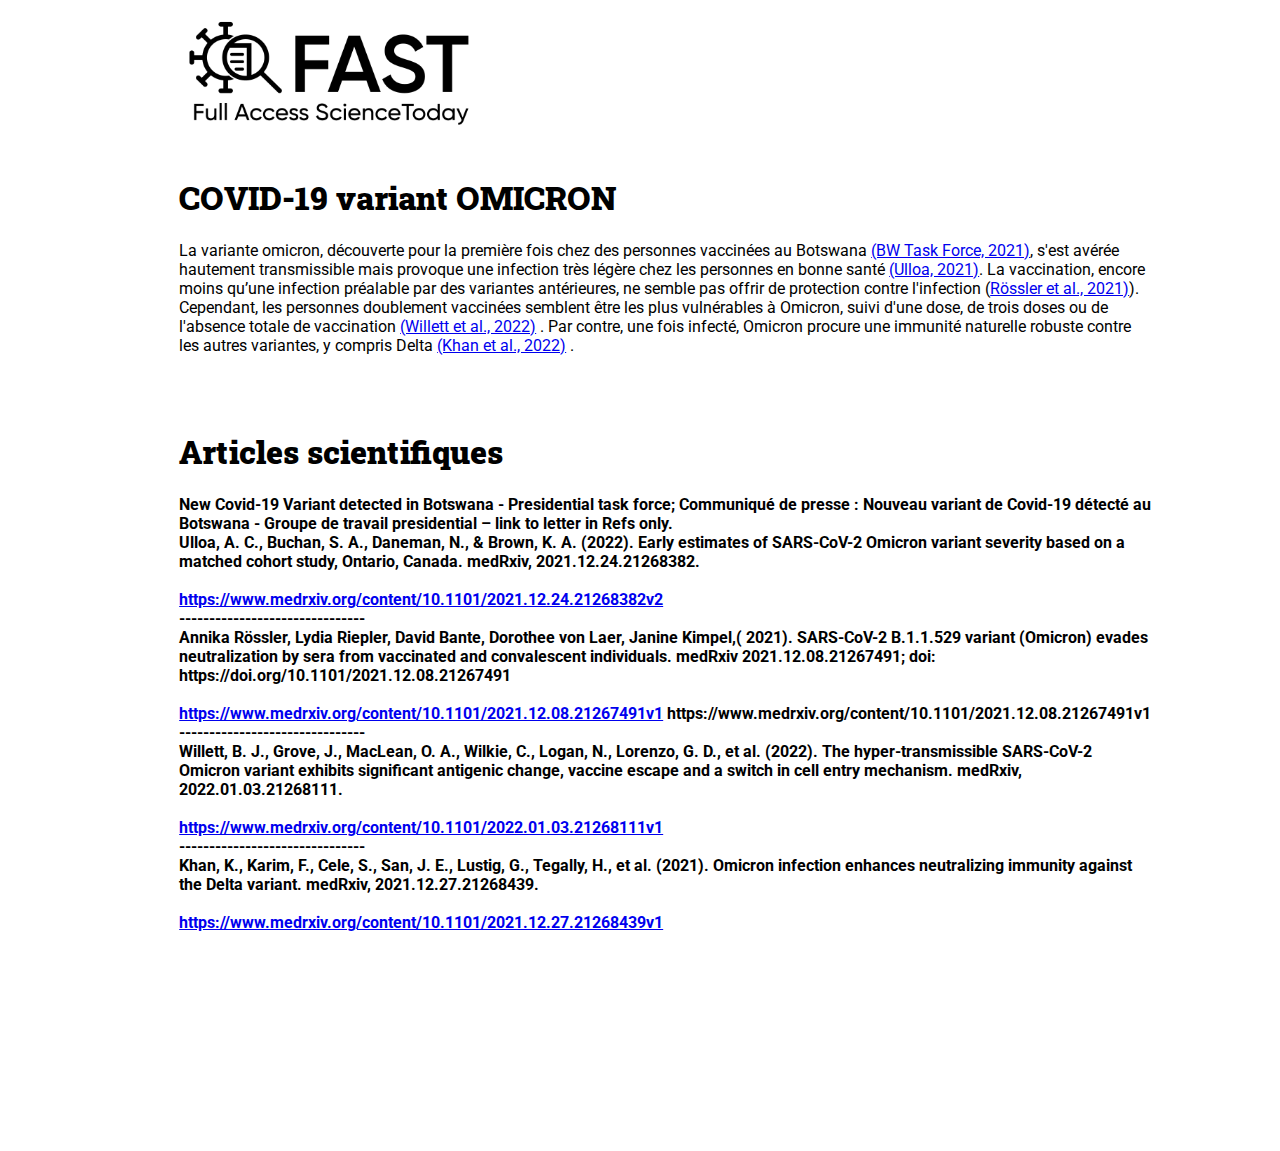
==== index.html @ 44b66407 "Add files via upload" ====
<head>
    <link rel="stylesheet" href="styles.css">

    <style>
        @import url('https://fonts.googleapis.com/css2?family=Roboto&family=Roboto+Slab:wght@400;600&display=swap');
        </style>

    </head>
    
    <script src="index.js"></script>


    <body id="omicron">
        <a href="https://fullaccesssciencetoday.github.io/info/">
            <img src="pictures\F.A.S.T.jpg"
            width=300" height="125">
         </a>
        <br>
        <br>


        

        <h1 class="tittle"> COVID-19 variant OMICRON</h1>

        <p class="description">

            La variante omicron, découverte pour la première fois chez des personnes vaccinées au Botswana
            <a href="https://www.medrxiv.org/content/10.1101/2021.12.24.21268382v2" target="_blank">(BW Task Force, 2021)</a>, s'est avérée hautement transmissible mais provoque une infection très légère
chez les personnes en bonne santé <a href="https://www.medrxiv.org/content/10.1101/2021.12.24.21268382v2" target="_blank">(Ulloa, 2021)</a>. La vaccination, encore moins qu’une infection
préalable par des variantes antérieures, ne semble pas offrir de protection contre l'infection (<a href="https://pubs.acs.org/doi/10.1021/acs.jpclett.1c03380" target="_blank">Rössler et al., 2021)</a>). Cependant, les personnes doublement vaccinées semblent être les plus vulnérables à
Omicron, suivi d'une dose, de trois doses ou de l'absence totale de vaccination <a href="https://www.medrxiv.org/content/10.1101/2022.01.03.21268111v1" target="_blank">(Willett et al., 2022)</a> .
Par contre, une fois infecté, Omicron procure une immunité naturelle robuste contre les autres
variantes, y compris Delta <a href="https://www.medrxiv.org/content/10.1101/2021.12.27.21268439v1" target="_blank">(Khan et al., 2022)</a> .


        </p> 
        <br>
        <br>
        <h1 class="tittle"> Articles scientifiques</h1>

        <p class="article">


            New Covid-19 Variant detected in Botswana - Presidential task force; Communiqué de presse :
Nouveau variant de Covid-19 détecté au Botswana - Groupe de travail presidential – link to letter in
Refs only.
<br>
Ulloa, A. C., Buchan, S. A., Daneman, N., & Brown, K. A. (2022). Early estimates of SARS-CoV-2
Omicron variant severity based on a matched cohort study, Ontario, Canada. medRxiv,
2021.12.24.21268382.
<br>
<br>
<a href="https://www.medrxiv.org/content/10.1101/2021.12.24.21268382v2" target="_blank">https://www.medrxiv.org/content/10.1101/2021.12.24.21268382v2</a>



<br>
-------------------------------
<br>

Annika Rössler, Lydia Riepler, David Bante, Dorothee von Laer, Janine Kimpel,( 2021). SARS-CoV-2
B.1.1.529 variant (Omicron) evades neutralization by sera from vaccinated and convalescent
individuals. medRxiv 2021.12.08.21267491; doi: https://doi.org/10.1101/2021.12.08.21267491

<br>
<br>
<a href="https://www.medrxiv.org/content/10.1101/2021.12.08.21267491v1" target="_blank">https://www.medrxiv.org/content/10.1101/2021.12.08.21267491v1</a>
https://www.medrxiv.org/content/10.1101/2021.12.08.21267491v1

<br>
-------------------------------
<br>

Willett, B. J., Grove, J., MacLean, O. A., Wilkie, C., Logan, N., Lorenzo, G. D., et al. (2022). The
hyper-transmissible SARS-CoV-2 Omicron variant exhibits significant antigenic change, vaccine
escape and a switch in cell entry mechanism. medRxiv, 2022.01.03.21268111.

<br>
<br>

<a href="https://www.medrxiv.org/content/10.1101/2022.01.03.21268111v1" target="_blank">https://www.medrxiv.org/content/10.1101/2022.01.03.21268111v1</a>



<br>
-------------------------------
<br>

Khan, K., Karim, F., Cele, S., San, J. E., Lustig, G., Tegally, H., et al. (2021). Omicron infection
enhances neutralizing immunity against the Delta variant. medRxiv, 2021.12.27.21268439.

<br>
<br>
<a href="https://www.medrxiv.org/content/10.1101/2021.12.27.21268439v1" target="_blank">https://www.medrxiv.org/content/10.1101/2021.12.27.21268439v1</a>


     
<br>
<br>

        </p>

        </body>
---- styles.css ----
body {
    background: rgb(255, 255, 255);
    color: black;
    margin-top: 1px;
    margin-bottom: 100px;
    margin-right: 5vw;
    margin-left: 7vw;

    padding-top: 10;
    padding-bottom: 100px;
    padding-right: 5vw;
    padding-left: 7vw;

    font-family: 'Roboto', serif;

    
}

.mainContent {
    text-align:center;
    
}

.omicron {
    text-align:center;
    font-family: 'Roboto', serif;
    
}


#scroll_to_top {
    position: fixed;
    width: 2vw;
    height: 2vw;
    bottom: 5vw;
    left: 3vw;
    
  }
  #scroll_to_top img {
    width: 5vw;
  }
  html {
    scroll-behavior: smooth;
  }

.center {
    margin: 2;
    position: absolute;
    left: 50%;
    -ms-transform: translate(-50%, -50%);
    transform: translate(-50%, -50%);
  }

.smallTitle {
    font-weight:400;
    color:black;
    font-family: 'Roboto Slab', serif;
}

.img {
    
    max-width:100%;

}

.tittle {
    font-weight:900;
    color:black;
    font-family: 'Roboto Slab', serif;
    font-size: xx-large;


}

.description {
    font-size: medium;
    font-family: Arial, Helvetica, sans-serif;
    font-weight:400;
    color:black;
    font-family: 'Roboto', serif;
    


}

.article {
    font-size: medium;
    font-family: Arial, Helvetica, sans-serif;
    font-weight:400;
    color:black;
    font-family: 'Roboto', serif;
    font-weight: bold;
}



.Références {
    font-size: small;

    font-family: Arial, Helvetica, sans-serif;
    font-weight:300;
    color:rgb(11, 180, 81);


}


.moneyButton{
  
    font-size: 20px;
    font-weight: 700;
    font-family: 'Roboto Slab', serif;
    color: black;
    
  }

.refButton{
    background-color: #dfdfdf; 
    border: none;
    color: white;
    padding: 15px 32px;
    text-align: center;
    text-decoration: none;
    display: inline-block;
    font-size: 16px;
  }


.x-axis text{

    transform: "translate(-10,0)rotate(-45)";
    text-anchor:"end";

    font-weight: 700;


}

.y-axis text{

    font-weight: 700;


}


.chartLine {
    stroke-width: 2px;
    stroke:black

}

.chartCircle {

    fill:white;
    stroke:#f14814;
    stroke-width: 2px;
    cursor: pointer

}
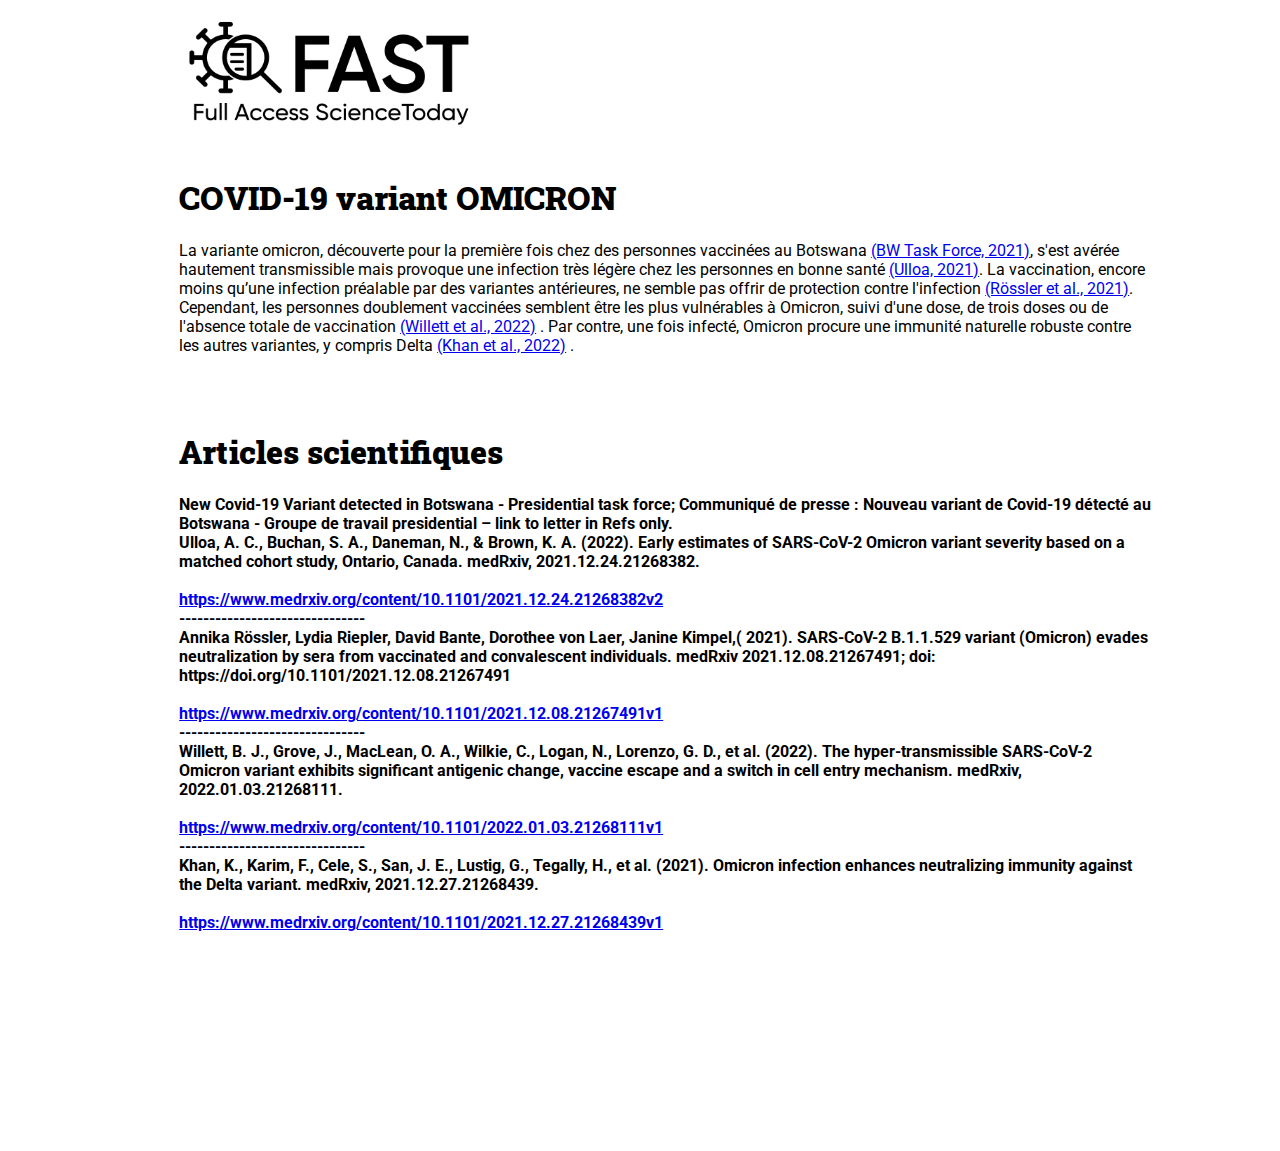
==== commit de3e65de: "Add files via upload" ====
--- a/index.html
+++ b/index.html
@@ -28,7 +28,7 @@
             La variante omicron, découverte pour la première fois chez des personnes vaccinées au Botswana
             <a href="https://www.medrxiv.org/content/10.1101/2021.12.24.21268382v2" target="_blank">(BW Task Force, 2021)</a>, s'est avérée hautement transmissible mais provoque une infection très légère
 chez les personnes en bonne santé <a href="https://www.medrxiv.org/content/10.1101/2021.12.24.21268382v2" target="_blank">(Ulloa, 2021)</a>. La vaccination, encore moins qu’une infection
-préalable par des variantes antérieures, ne semble pas offrir de protection contre l'infection (<a href="https://pubs.acs.org/doi/10.1021/acs.jpclett.1c03380" target="_blank">Rössler et al., 2021)</a>). Cependant, les personnes doublement vaccinées semblent être les plus vulnérables à
+préalable par des variantes antérieures, ne semble pas offrir de protection contre l'infection <a href="https://pubs.acs.org/doi/10.1021/acs.jpclett.1c03380" target="_blank">(Rössler et al., 2021)</a>. Cependant, les personnes doublement vaccinées semblent être les plus vulnérables à
 Omicron, suivi d'une dose, de trois doses ou de l'absence totale de vaccination <a href="https://www.medrxiv.org/content/10.1101/2022.01.03.21268111v1" target="_blank">(Willett et al., 2022)</a> .
 Par contre, une fois infecté, Omicron procure une immunité naturelle robuste contre les autres
 variantes, y compris Delta <a href="https://www.medrxiv.org/content/10.1101/2021.12.27.21268439v1" target="_blank">(Khan et al., 2022)</a> .
@@ -66,7 +66,6 @@
 <br>
 <br>
 <a href="https://www.medrxiv.org/content/10.1101/2021.12.08.21267491v1" target="_blank">https://www.medrxiv.org/content/10.1101/2021.12.08.21267491v1</a>
-https://www.medrxiv.org/content/10.1101/2021.12.08.21267491v1
 
 <br>
 -------------------------------
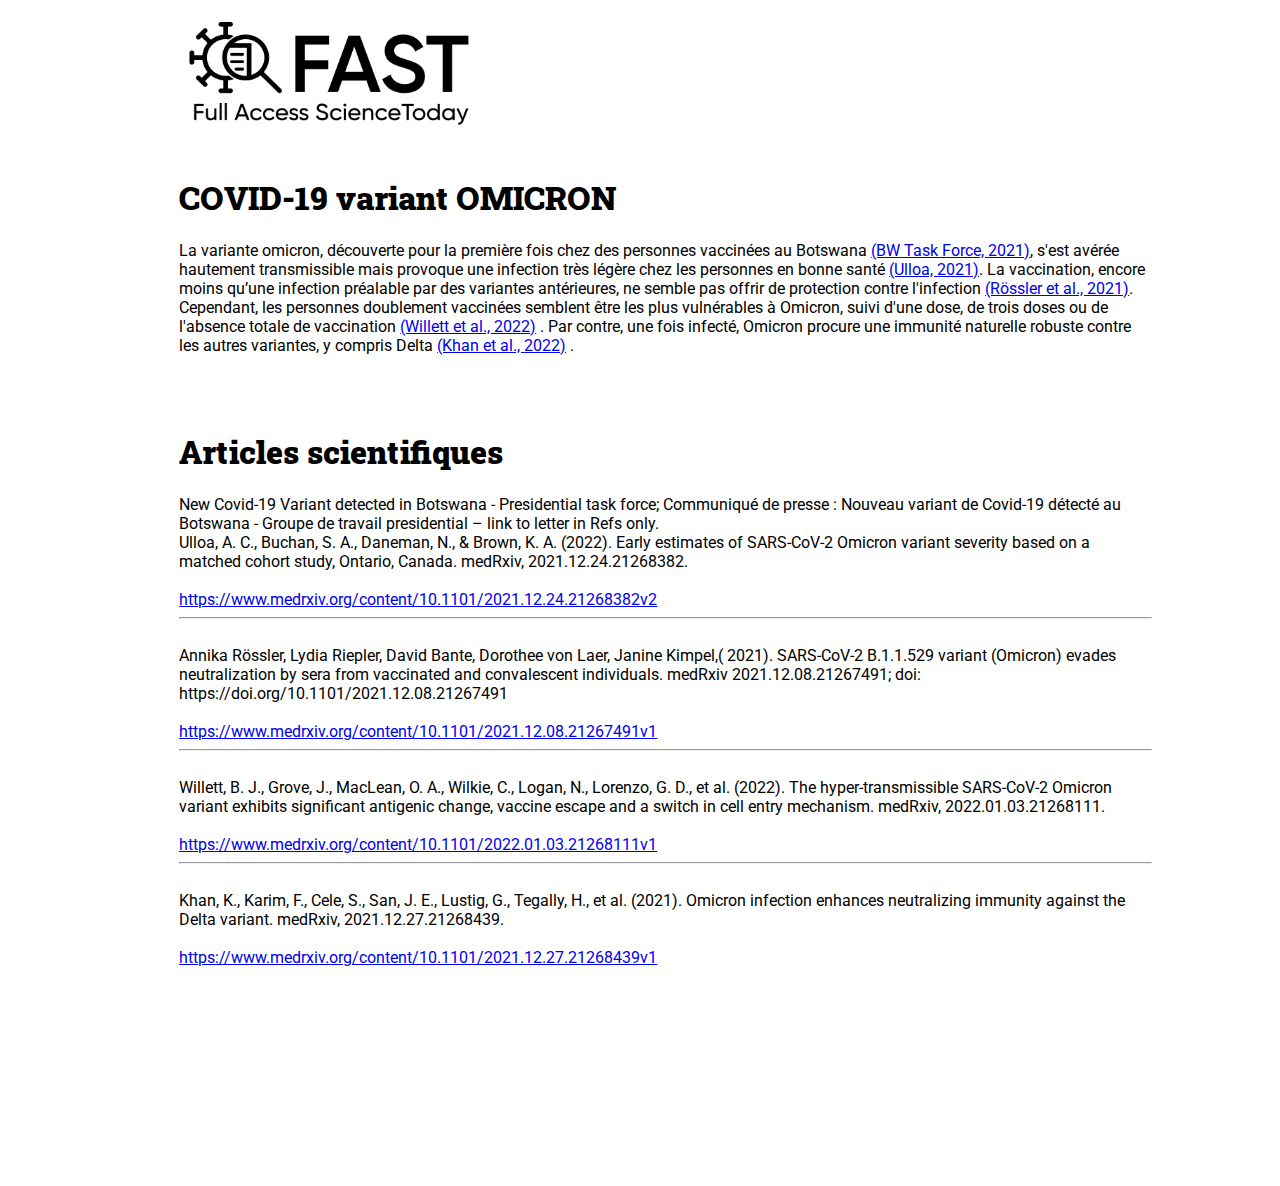
==== commit c7c560ae: "Add files via upload" ====
--- a/index.html
+++ b/index.html
@@ -13,7 +13,7 @@
     <body id="omicron">
         <a href="https://fullaccesssciencetoday.github.io/info/">
             <img src="pictures\F.A.S.T.jpg"
-            width=300" height="125">
+            width="300" height="125">
          </a>
         <br>
         <br>
@@ -39,8 +39,6 @@
         <br>
         <h1 class="tittle"> Articles scientifiques</h1>
 
-        <p class="article">
-
 
             New Covid-19 Variant detected in Botswana - Presidential task force; Communiqué de presse :
 Nouveau variant de Covid-19 détecté au Botswana - Groupe de travail presidential – link to letter in
@@ -56,7 +54,7 @@
 
 
 <br>
--------------------------------
+<hr>
 <br>
 
 Annika Rössler, Lydia Riepler, David Bante, Dorothee von Laer, Janine Kimpel,( 2021). SARS-CoV-2
@@ -68,7 +66,7 @@
 <a href="https://www.medrxiv.org/content/10.1101/2021.12.08.21267491v1" target="_blank">https://www.medrxiv.org/content/10.1101/2021.12.08.21267491v1</a>
 
 <br>
--------------------------------
+<hr>
 <br>
 
 Willett, B. J., Grove, J., MacLean, O. A., Wilkie, C., Logan, N., Lorenzo, G. D., et al. (2022). The
@@ -83,7 +81,7 @@
 
 
 <br>
--------------------------------
+<hr>
 <br>
 
 Khan, K., Karim, F., Cele, S., San, J. E., Lustig, G., Tegally, H., et al. (2021). Omicron infection
@@ -98,6 +96,5 @@
 <br>
 <br>
 
-        </p>
 
         </body>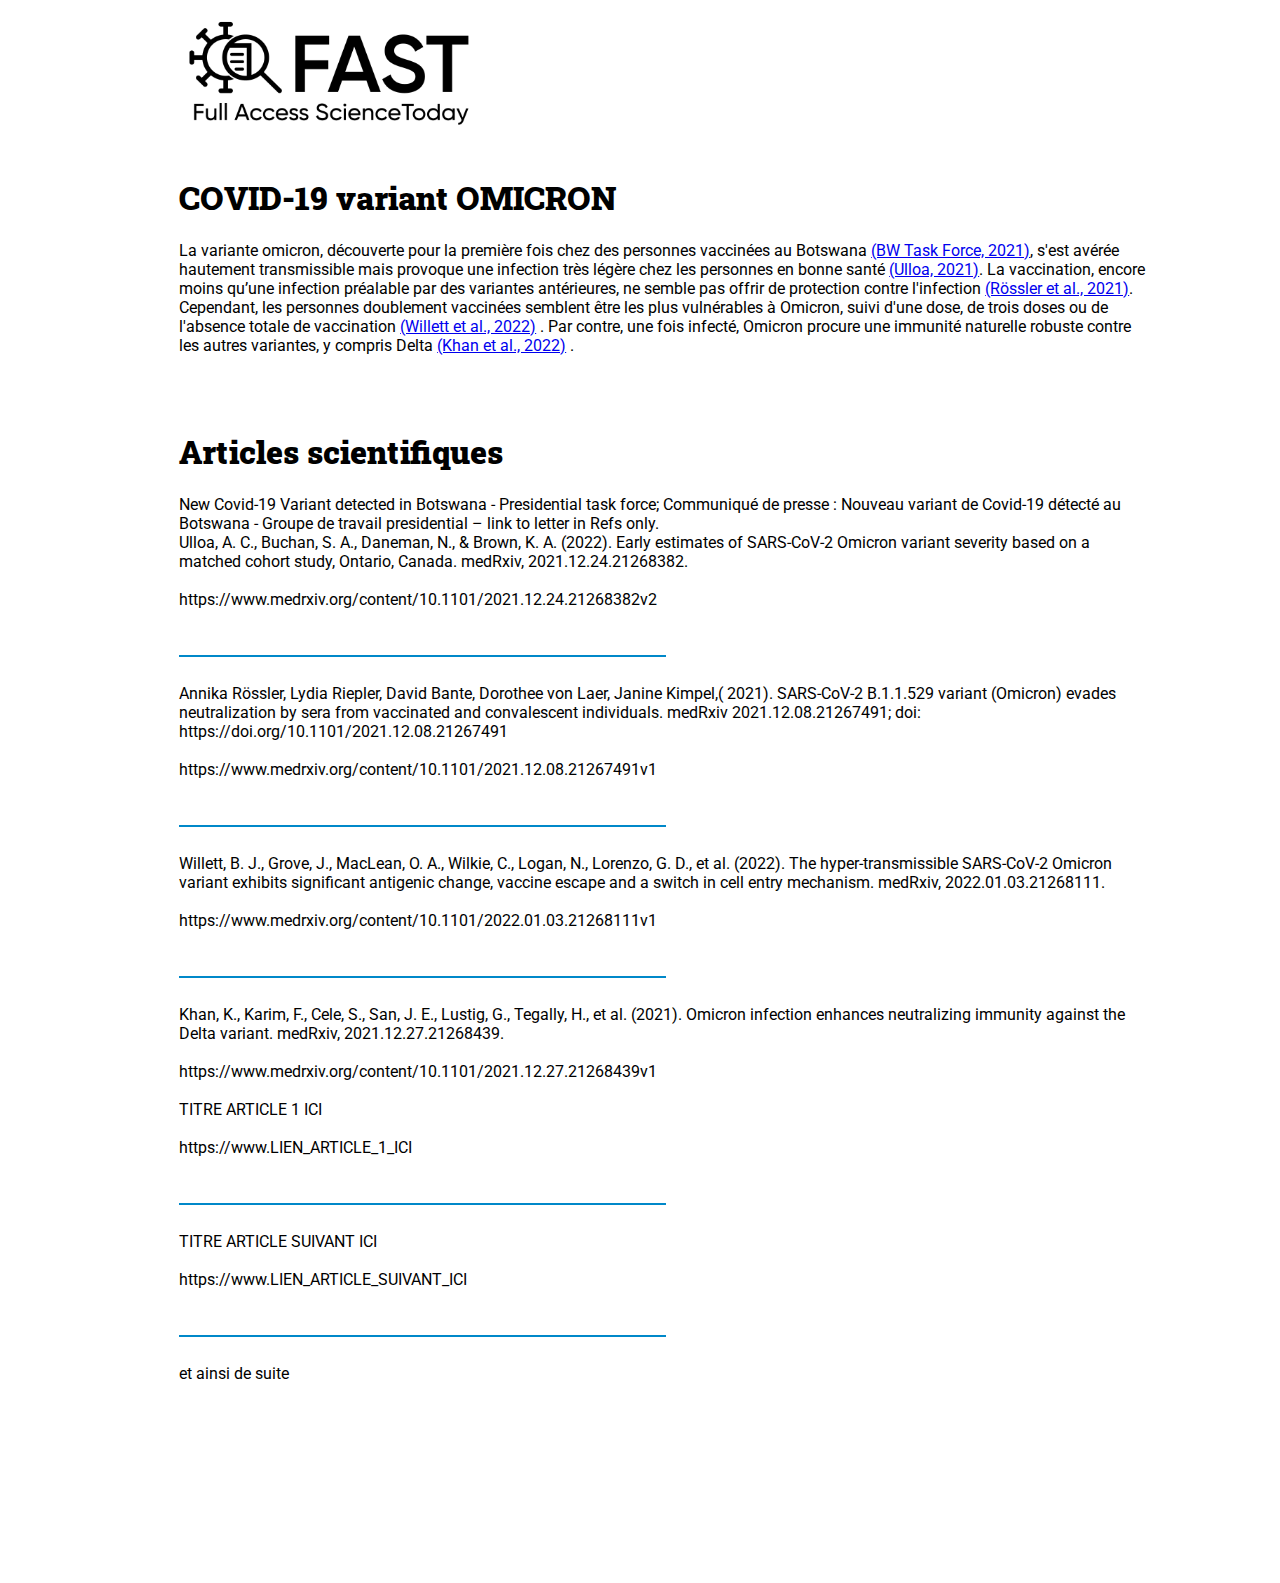
==== commit 0a6c4995: "Add files via upload" ====
--- a/index.html
+++ b/index.html
@@ -40,7 +40,7 @@
         <h1 class="tittle"> Articles scientifiques</h1>
 
 
-            New Covid-19 Variant detected in Botswana - Presidential task force; Communiqué de presse :
+New Covid-19 Variant detected in Botswana - Presidential task force; Communiqué de presse :
 Nouveau variant de Covid-19 détecté au Botswana - Groupe de travail presidential – link to letter in
 Refs only.
 <br>
@@ -49,10 +49,9 @@
 2021.12.24.21268382.
 <br>
 <br>
-<a href="https://www.medrxiv.org/content/10.1101/2021.12.24.21268382v2" target="_blank">https://www.medrxiv.org/content/10.1101/2021.12.24.21268382v2</a>
-
-
-
+https://www.medrxiv.org/content/10.1101/2021.12.24.21268382v2
+<br>
+<br>
 <br>
 <hr>
 <br>
@@ -63,8 +62,10 @@
 
 <br>
 <br>
-<a href="https://www.medrxiv.org/content/10.1101/2021.12.08.21267491v1" target="_blank">https://www.medrxiv.org/content/10.1101/2021.12.08.21267491v1</a>
+https://www.medrxiv.org/content/10.1101/2021.12.08.21267491v1
 
+<br>
+<br>
 <br>
 <hr>
 <br>
@@ -76,10 +77,12 @@
 <br>
 <br>
 
-<a href="https://www.medrxiv.org/content/10.1101/2022.01.03.21268111v1" target="_blank">https://www.medrxiv.org/content/10.1101/2022.01.03.21268111v1</a>
+https://www.medrxiv.org/content/10.1101/2022.01.03.21268111v1
 
 
 
+<br>
+<br>
 <br>
 <hr>
 <br>
@@ -89,7 +92,7 @@
 
 <br>
 <br>
-<a href="https://www.medrxiv.org/content/10.1101/2021.12.27.21268439v1" target="_blank">https://www.medrxiv.org/content/10.1101/2021.12.27.21268439v1</a>
+https://www.medrxiv.org/content/10.1101/2021.12.27.21268439v1
 
 
      
@@ -97,4 +100,26 @@
 <br>
 
 
-        </body>+        </body>
+
+
+TITRE ARTICLE 1 ICI
+<br>
+<br>
+https://www.LIEN_ARTICLE_1_ICI
+<br>
+<br>
+<br>
+<hr>
+<br>
+TITRE ARTICLE SUIVANT ICI
+<br>
+<br>
+https://www.LIEN_ARTICLE_SUIVANT_ICI
+<br>
+<br>
+<br>
+<hr>
+<br>
+
+et ainsi de suite--- a/styles.css
+++ b/styles.css
@@ -28,6 +28,13 @@
     
 }
 
+hr {
+    width: 50%;
+    margin-left: 0;
+    height:2px;
+    border-width:0;
+    background-color:#0088C9;
+  }
 
 #scroll_to_top {
     position: fixed;
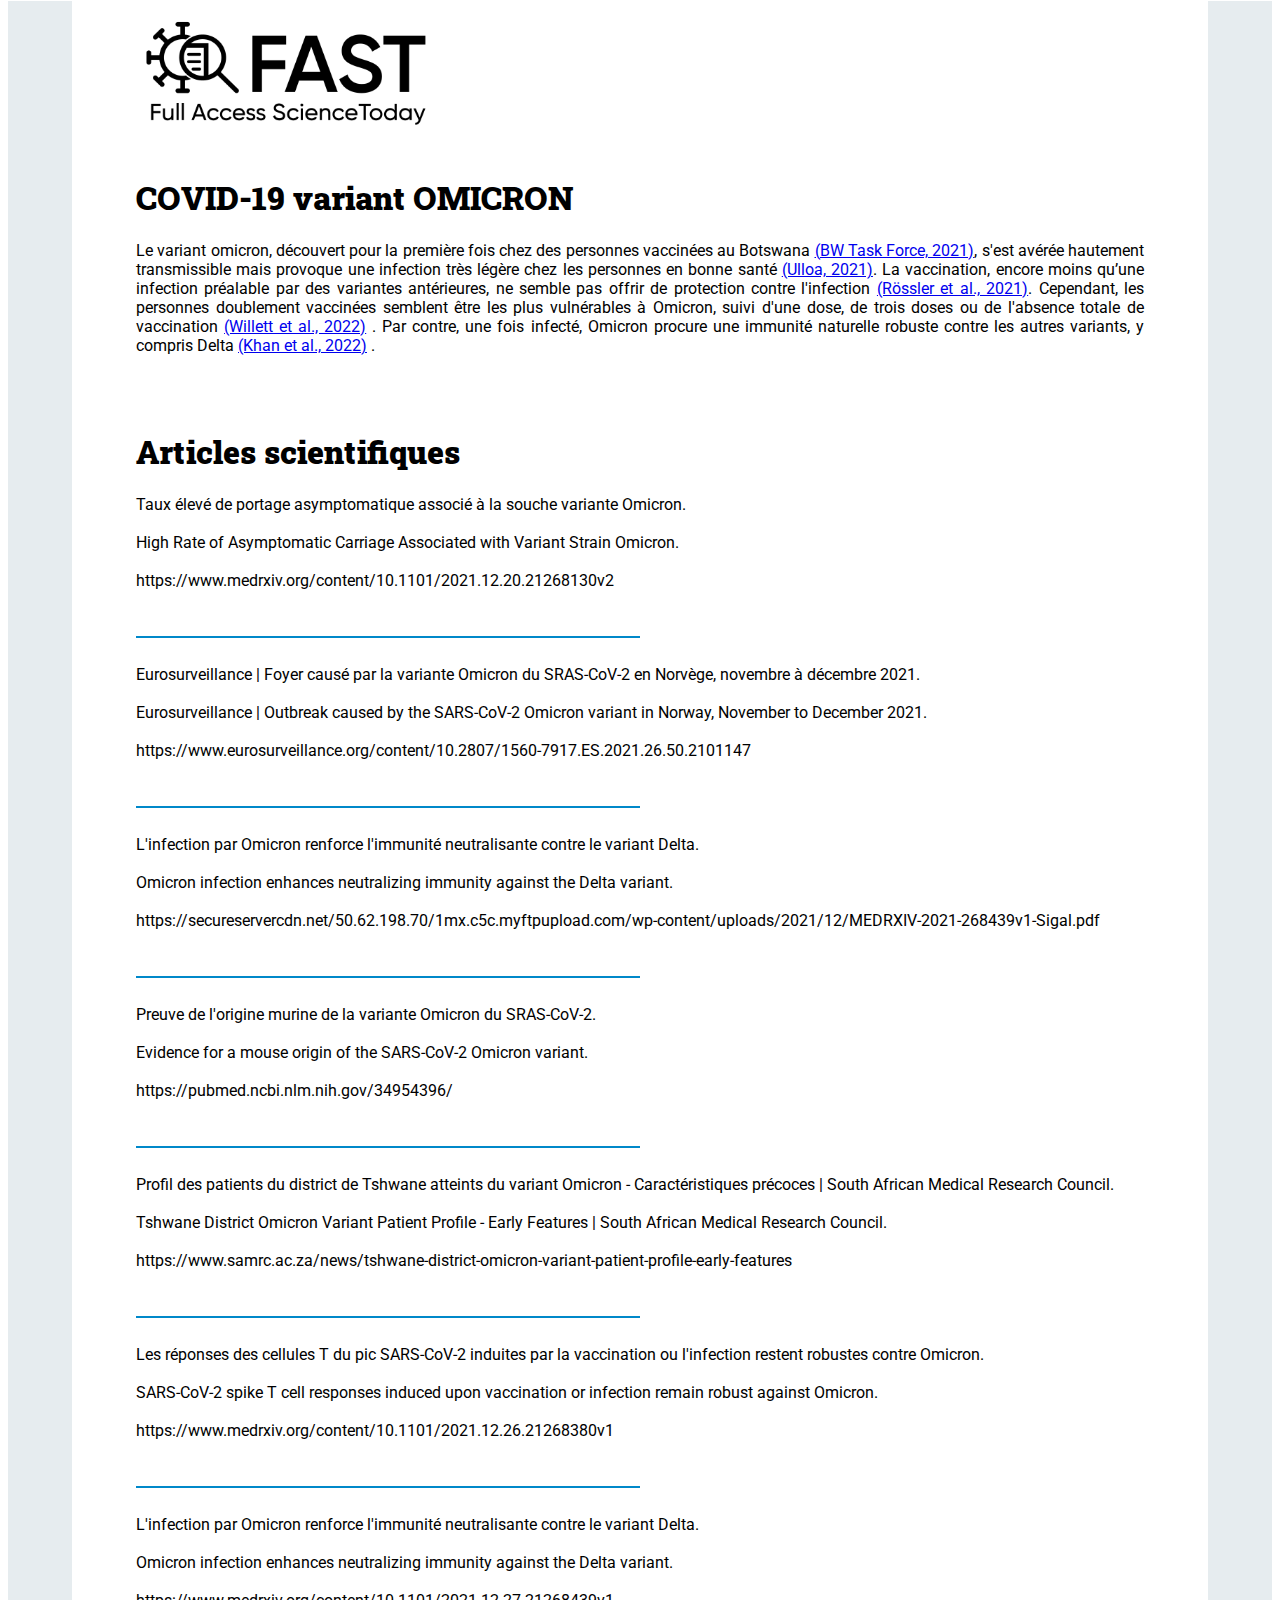
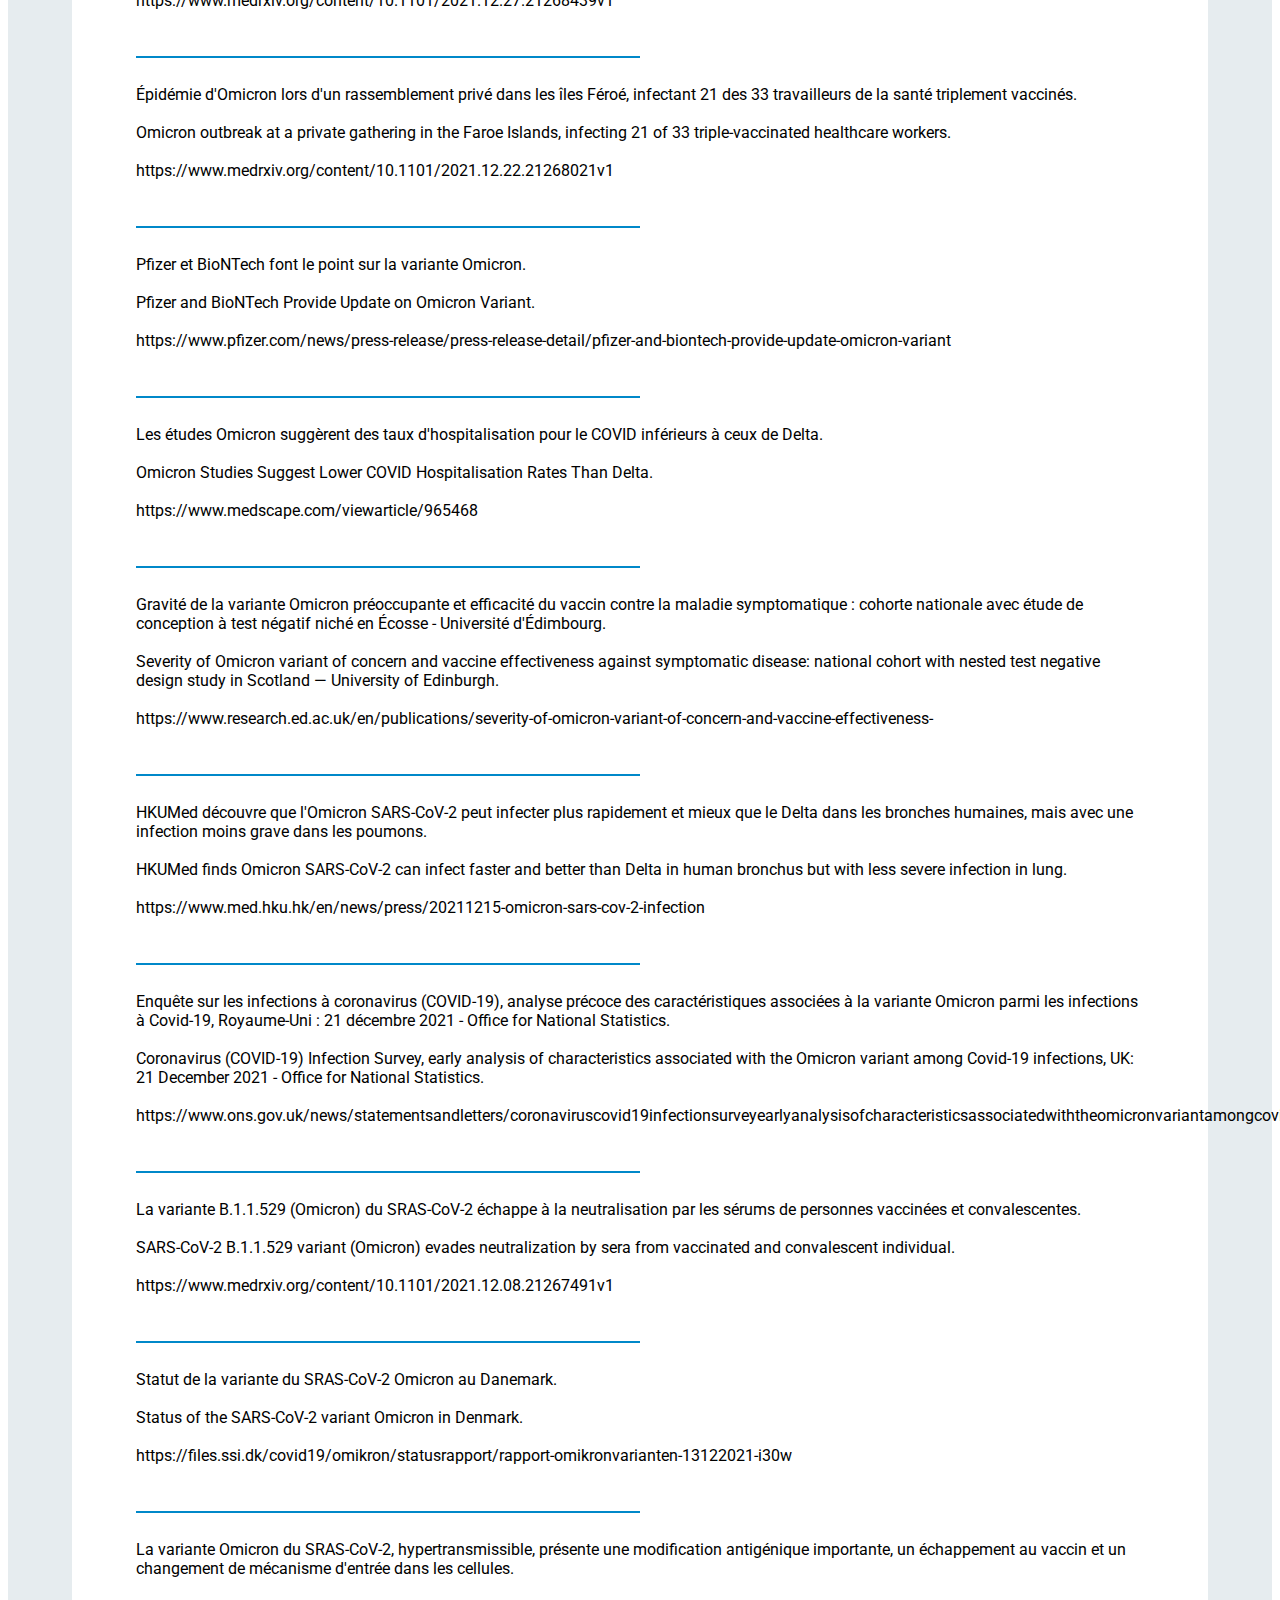
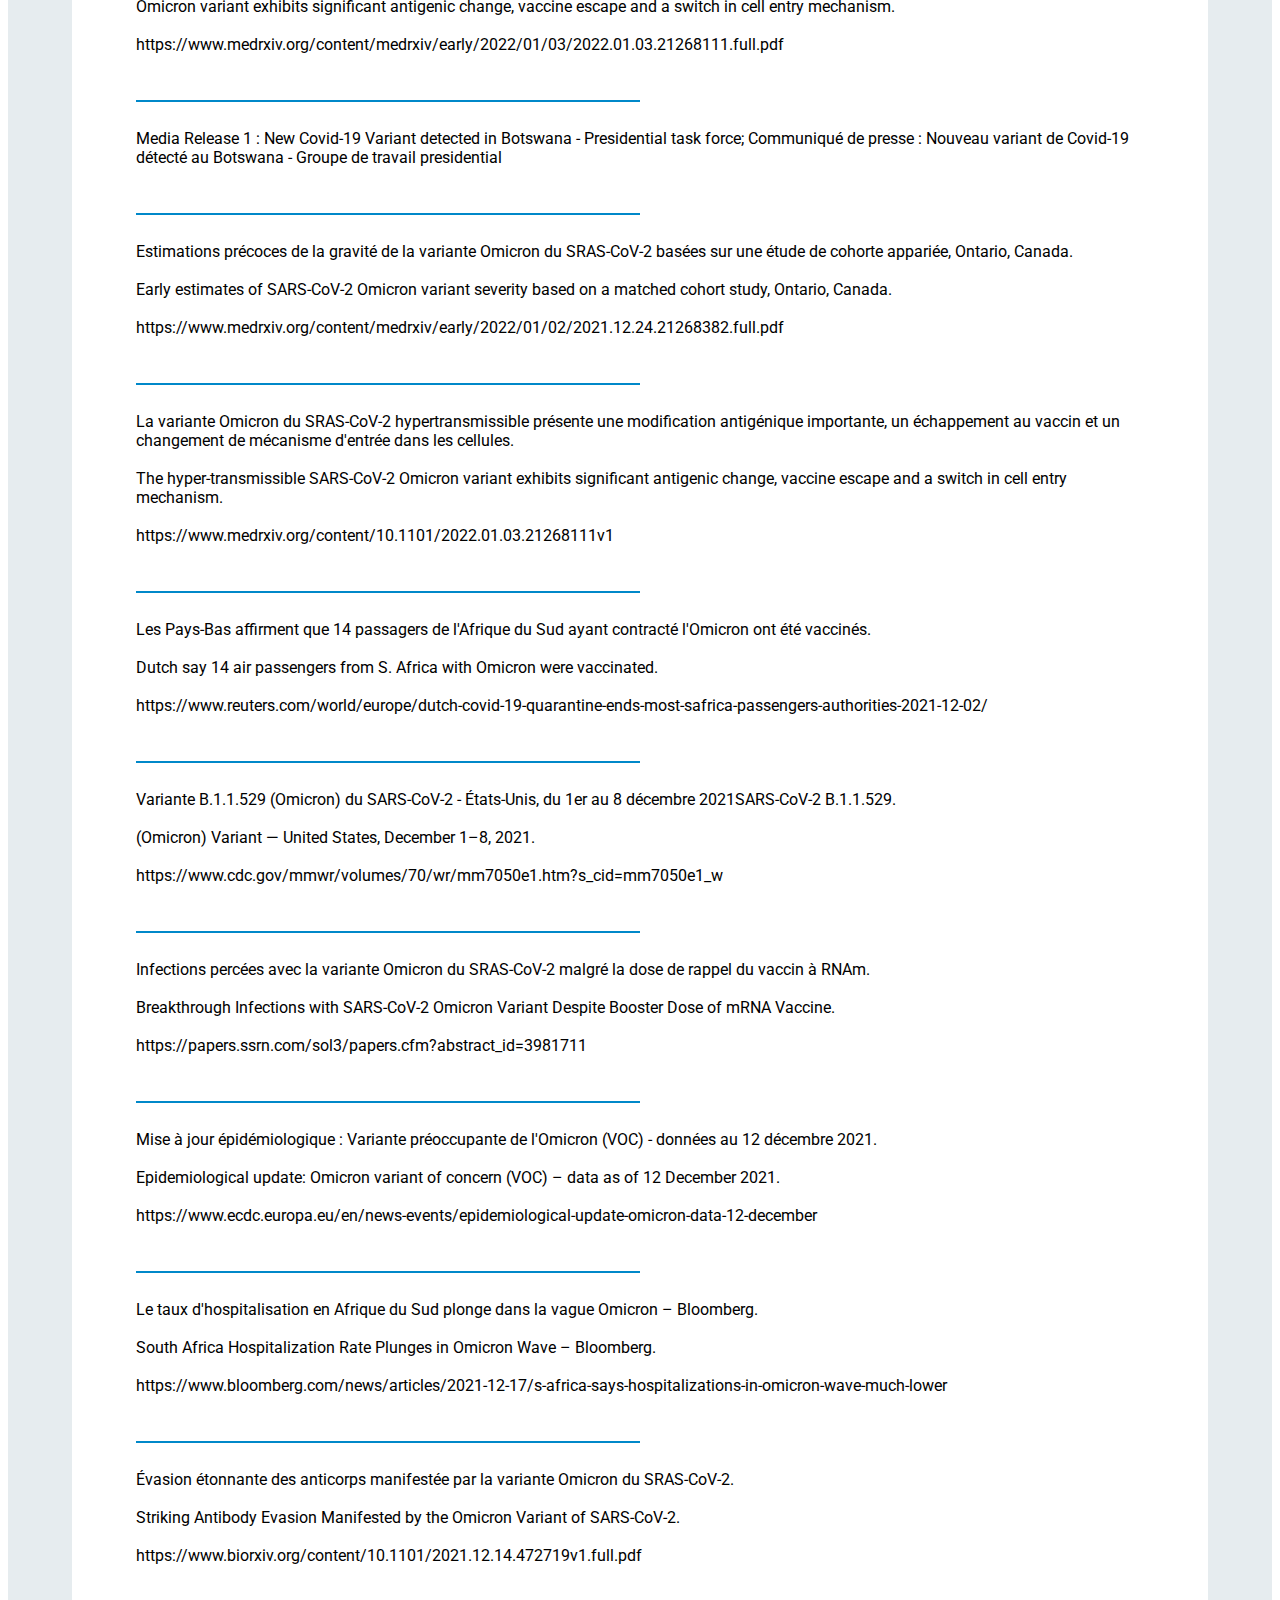
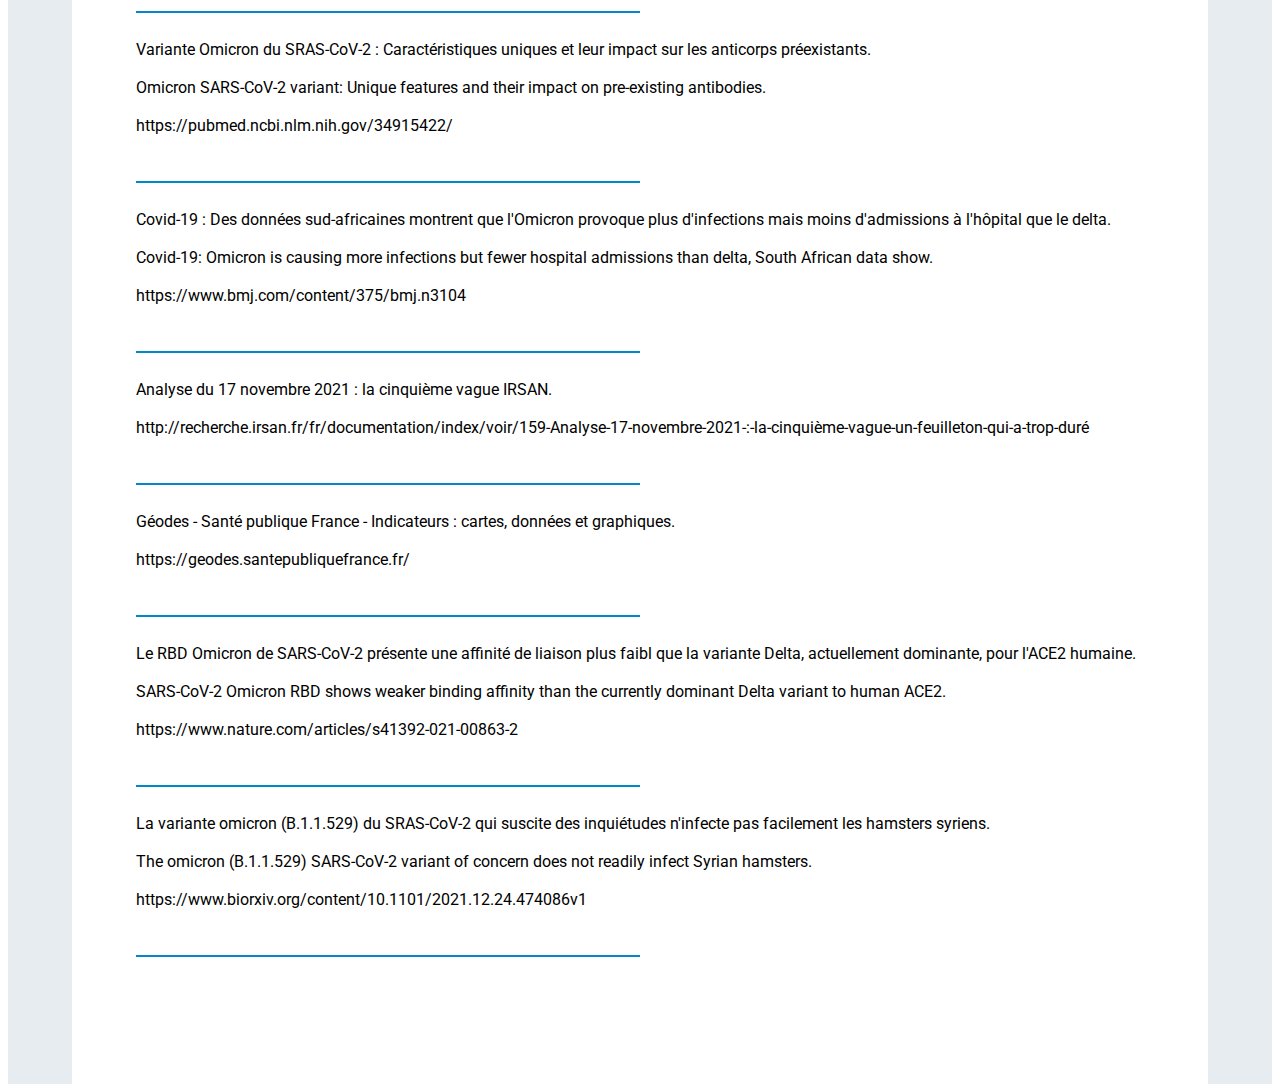
==== commit 470f5caa: "Add files via upload" ====
--- a/index.html
+++ b/index.html
@@ -25,13 +25,15 @@
 
         <p class="description">
 
-            La variante omicron, découverte pour la première fois chez des personnes vaccinées au Botswana
+            Le variant omicron, découvert pour la première fois chez des personnes vaccinées au Botswana
             <a href="https://www.medrxiv.org/content/10.1101/2021.12.24.21268382v2" target="_blank">(BW Task Force, 2021)</a>, s'est avérée hautement transmissible mais provoque une infection très légère
 chez les personnes en bonne santé <a href="https://www.medrxiv.org/content/10.1101/2021.12.24.21268382v2" target="_blank">(Ulloa, 2021)</a>. La vaccination, encore moins qu’une infection
 préalable par des variantes antérieures, ne semble pas offrir de protection contre l'infection <a href="https://pubs.acs.org/doi/10.1021/acs.jpclett.1c03380" target="_blank">(Rössler et al., 2021)</a>. Cependant, les personnes doublement vaccinées semblent être les plus vulnérables à
 Omicron, suivi d'une dose, de trois doses ou de l'absence totale de vaccination <a href="https://www.medrxiv.org/content/10.1101/2022.01.03.21268111v1" target="_blank">(Willett et al., 2022)</a> .
 Par contre, une fois infecté, Omicron procure une immunité naturelle robuste contre les autres
-variantes, y compris Delta <a href="https://www.medrxiv.org/content/10.1101/2021.12.27.21268439v1" target="_blank">(Khan et al., 2022)</a> .
+variants, y compris Delta <a href="https://www.medrxiv.org/content/10.1101/2021.12.27.21268439v1" target="_blank">(Khan et al., 2022)</a> .
+
+
 
 
         </p> 
@@ -40,86 +42,394 @@
         <h1 class="tittle"> Articles scientifiques</h1>
 
 
-New Covid-19 Variant detected in Botswana - Presidential task force; Communiqué de presse :
-Nouveau variant de Covid-19 détecté au Botswana - Groupe de travail presidential – link to letter in
-Refs only.
-<br>
-Ulloa, A. C., Buchan, S. A., Daneman, N., & Brown, K. A. (2022). Early estimates of SARS-CoV-2
-Omicron variant severity based on a matched cohort study, Ontario, Canada. medRxiv,
-2021.12.24.21268382.
-<br>
-<br>
-https://www.medrxiv.org/content/10.1101/2021.12.24.21268382v2
-<br>
-<br>
-<br>
-<hr>
-<br>
-
-Annika Rössler, Lydia Riepler, David Bante, Dorothee von Laer, Janine Kimpel,( 2021). SARS-CoV-2
-B.1.1.529 variant (Omicron) evades neutralization by sera from vaccinated and convalescent
-individuals. medRxiv 2021.12.08.21267491; doi: https://doi.org/10.1101/2021.12.08.21267491
-
-<br>
-<br>
-https://www.medrxiv.org/content/10.1101/2021.12.08.21267491v1
-
-<br>
-<br>
-<br>
-<hr>
-<br>
-
-Willett, B. J., Grove, J., MacLean, O. A., Wilkie, C., Logan, N., Lorenzo, G. D., et al. (2022). The
-hyper-transmissible SARS-CoV-2 Omicron variant exhibits significant antigenic change, vaccine
-escape and a switch in cell entry mechanism. medRxiv, 2022.01.03.21268111.
-
-<br>
-<br>
-
-https://www.medrxiv.org/content/10.1101/2022.01.03.21268111v1
-
-
-
-<br>
-<br>
-<br>
-<hr>
-<br>
-
-Khan, K., Karim, F., Cele, S., San, J. E., Lustig, G., Tegally, H., et al. (2021). Omicron infection
-enhances neutralizing immunity against the Delta variant. medRxiv, 2021.12.27.21268439.
-
-<br>
-<br>
-https://www.medrxiv.org/content/10.1101/2021.12.27.21268439v1
-
-
-     
-<br>
-<br>
-
-
-        </body>
-
-
-TITRE ARTICLE 1 ICI
-<br>
-<br>
-https://www.LIEN_ARTICLE_1_ICI
-<br>
-<br>
-<br>
-<hr>
-<br>
-TITRE ARTICLE SUIVANT ICI
-<br>
-<br>
-https://www.LIEN_ARTICLE_SUIVANT_ICI
-<br>
-<br>
-<br>
-<hr>
-<br>
-
-et ainsi de suite+        Taux élevé de portage asymptomatique associé à la souche variante Omicron.
+        <br>
+        <br>
+        High Rate of Asymptomatic Carriage Associated with Variant Strain Omicron.
+        <br>
+        <br>
+        https://www.medrxiv.org/content/10.1101/2021.12.20.21268130v2
+        <br>
+        <br>
+        <br>
+        <hr>
+        <br>
+        
+        Eurosurveillance | Foyer causé par la variante Omicron du SRAS-CoV-2 en Norvège, novembre à décembre 2021.
+        <br>
+        <br>
+        Eurosurveillance | Outbreak caused by the SARS-CoV-2 Omicron variant in Norway, November to December 2021.
+        <br>
+        <br>
+        https://www.eurosurveillance.org/content/10.2807/1560-7917.ES.2021.26.50.2101147
+        <br>
+        <br>
+        <br>
+        <hr>
+        <br>
+        
+        L'infection par Omicron renforce l'immunité neutralisante contre le variant Delta.
+        <br>
+        <br>
+        Omicron infection enhances neutralizing immunity against the Delta variant.
+        <br>
+        <br>
+        https://secureservercdn.net/50.62.198.70/1mx.c5c.myftpupload.com/wp-content/uploads/2021/12/MEDRXIV-2021-268439v1-Sigal.pdf
+        <br>
+        <br>
+        <br>
+        <hr>
+        <br>
+        
+        Preuve de l'origine murine de la variante Omicron du SRAS-CoV-2.
+        <br>
+        <br>
+        Evidence for a mouse origin of the SARS-CoV-2 Omicron variant.
+        <br>
+        <br>
+        https://pubmed.ncbi.nlm.nih.gov/34954396/
+        <br>
+        <br>
+        <br>
+        <hr>
+        <br>
+        
+        Profil des patients du district de Tshwane atteints du variant Omicron - Caractéristiques précoces | South African Medical Research Council.
+        <br>
+        <br>
+        Tshwane District Omicron Variant Patient Profile - Early Features | South African Medical Research Council.
+        <br>
+        <br>
+        https://www.samrc.ac.za/news/tshwane-district-omicron-variant-patient-profile-early-features
+        <br>
+        <br>
+        <br>
+        <hr>
+        <br>
+        
+        Les réponses des cellules T du pic SARS-CoV-2 induites par la vaccination ou l'infection restent robustes contre Omicron.
+        <br>
+        <br>
+        SARS-CoV-2 spike T cell responses induced upon vaccination or infection remain robust against Omicron.
+        <br>
+        <br>
+        https://www.medrxiv.org/content/10.1101/2021.12.26.21268380v1
+        <br>
+        <br>
+        <br>
+        <hr>
+        <br>
+        
+        L'infection par Omicron renforce l'immunité neutralisante contre le variant Delta.
+        <br>
+        <br>
+        Omicron infection enhances neutralizing immunity against the Delta variant.
+        <br>
+        <br>
+        https://www.medrxiv.org/content/10.1101/2021.12.27.21268439v1
+        <br>
+        <br>
+        <br>
+        <hr>
+        <br>
+        
+        Épidémie d'Omicron lors d'un rassemblement privé dans les îles Féroé, infectant 21 des 33 travailleurs de la santé triplement vaccinés.
+        <br>
+        <br>
+        Omicron outbreak at a private gathering in the Faroe Islands, infecting 21 of 33 triple-vaccinated healthcare workers.
+        <br>
+        <br>
+        https://www.medrxiv.org/content/10.1101/2021.12.22.21268021v1
+        <br>
+        <br>
+        <br>
+        <hr>
+        <br>
+        
+        Pfizer et BioNTech font le point sur la variante Omicron.
+        <br>
+        <br>
+        Pfizer and BioNTech Provide Update on Omicron Variant.
+        <br>
+        <br>
+        https://www.pfizer.com/news/press-release/press-release-detail/pfizer-and-biontech-provide-update-omicron-variant
+        <br>
+        <br>
+        <br>
+        <hr>
+        <br>
+        
+        Les études Omicron suggèrent des taux d'hospitalisation pour le COVID inférieurs à ceux de Delta.
+        <br>
+        <br>
+        Omicron Studies Suggest Lower COVID Hospitalisation Rates Than Delta.
+        <br>
+        <br>
+        https://www.medscape.com/viewarticle/965468
+        <br>
+        <br>
+        <br>
+        <hr>
+        <br>
+        
+        Gravité de la variante Omicron préoccupante et efficacité du vaccin contre la maladie symptomatique : cohorte nationale avec étude de conception à test négatif niché en Écosse - Université d'Édimbourg.
+        <br>
+        <br>
+        Severity of Omicron variant of concern and vaccine effectiveness against symptomatic disease: national cohort with nested test negative design study in Scotland — University of Edinburgh.
+        <br>
+        <br>
+        https://www.research.ed.ac.uk/en/publications/severity-of-omicron-variant-of-concern-and-vaccine-effectiveness-
+        <br>
+        <br>
+        <br>
+        <hr>
+        <br>
+        
+        HKUMed découvre que l'Omicron SARS-CoV-2 peut infecter plus rapidement et mieux que le Delta dans les bronches humaines, mais avec une infection moins grave dans les poumons.
+        <br>
+        <br> 
+        HKUMed finds Omicron SARS-CoV-2 can infect faster and better than Delta in human bronchus but with less severe infection in lung.
+        <br>
+        <br>
+        https://www.med.hku.hk/en/news/press/20211215-omicron-sars-cov-2-infection
+        <br>
+        <br>
+        <br>
+        <hr>
+        <br>
+        
+        Enquête sur les infections à coronavirus (COVID-19), analyse précoce des caractéristiques associées à la variante Omicron parmi les infections à Covid-19, Royaume-Uni : 21 décembre 2021 - Office for National Statistics.
+        <br>
+        <br>
+        Coronavirus (COVID-19) Infection Survey, early analysis of characteristics associated with the Omicron variant among Covid-19 infections, UK: 21 December 2021 - Office for National Statistics.
+        <br>
+        <br>
+        https://www.ons.gov.uk/news/statementsandletters/coronaviruscovid19infectionsurveyearlyanalysisofcharacteristicsassociatedwiththeomicronvariantamongcovid19infectionsuk20december2021
+        <br>
+        <br>
+        <br>
+        <hr>
+        <br>
+        
+        La variante B.1.1.529 (Omicron) du SRAS-CoV-2 échappe à la neutralisation par les sérums de personnes vaccinées et convalescentes.
+        <br>
+        <br>
+        SARS-CoV-2 B.1.1.529 variant (Omicron) evades neutralization by sera from vaccinated and convalescent individual.
+        <br>
+        <br>
+        https://www.medrxiv.org/content/10.1101/2021.12.08.21267491v1
+        <br>
+        <br>
+        <br>
+        <hr>
+        <br>
+        
+        Statut de la variante du SRAS-CoV-2 Omicron au Danemark.
+        <br>
+        <br>
+        Status of the SARS-CoV-2 variant Omicron in Denmark.
+        <br>
+        <br>
+        https://files.ssi.dk/covid19/omikron/statusrapport/rapport-omikronvarianten-13122021-i30w
+        <br>
+        <br>
+        <br>
+        <hr>
+        <br>
+        
+        La variante Omicron du SRAS-CoV-2, hypertransmissible, présente une modification antigénique importante, un échappement au vaccin et un changement de mécanisme d'entrée dans les cellules.
+        <br>
+        <br>
+        Omicron variant exhibits significant antigenic change, vaccine escape and a switch in cell entry mechanism.
+        <br>
+        <br>
+        https://www.medrxiv.org/content/medrxiv/early/2022/01/03/2022.01.03.21268111.full.pdf
+        <br>
+        <br>
+        <br>
+        <hr>
+        <br>
+        
+        
+        Media Release 1 : New Covid-19 Variant detected in Botswana - Presidential task force; Communiqué de presse : Nouveau variant de Covid-19 détecté au Botswana - Groupe de travail presidential
+        <br>
+        <br>
+        <br>
+        <hr>
+        <br>
+        
+        Estimations précoces de la gravité de la variante Omicron du SRAS-CoV-2 basées sur une étude de cohorte appariée, Ontario, Canada. 
+        <br>
+        <br>
+        Early estimates of SARS-CoV-2 Omicron variant severity based on a matched cohort study, Ontario, Canada.
+        <br>
+        <br> 
+        https://www.medrxiv.org/content/medrxiv/early/2022/01/02/2021.12.24.21268382.full.pdf
+        <br>
+        <br>
+        <br>
+        <hr>
+        <br>
+        
+        La variante Omicron du SRAS-CoV-2 hypertransmissible présente une modification antigénique importante, un échappement au vaccin et un changement de mécanisme d'entrée dans les cellules.
+        <br>
+        <br>
+        The hyper-transmissible SARS-CoV-2 Omicron variant exhibits significant antigenic change, vaccine escape and a switch in cell entry mechanism.
+        <br>
+        <br>
+        https://www.medrxiv.org/content/10.1101/2022.01.03.21268111v1
+        <br>
+        <br>
+        <br>
+        <hr>
+        <br>
+        
+        Les Pays-Bas affirment que 14 passagers de l'Afrique du Sud ayant contracté l'Omicron ont été vaccinés.
+        <br>
+        <br>
+        Dutch say 14 air passengers from S. Africa with Omicron were vaccinated.
+        <br>
+        <br>
+        https://www.reuters.com/world/europe/dutch-covid-19-quarantine-ends-most-safrica-passengers-authorities-2021-12-02/
+        <br>
+        <br>
+        <br>
+        <hr>
+        <br>
+        
+        Variante B.1.1.529 (Omicron) du SARS-CoV-2 - États-Unis, du 1er au 8 décembre 2021SARS-CoV-2 B.1.1.529.
+        <br>
+        <br>
+        (Omicron) Variant — United States, December 1–8, 2021.
+        <br>
+        <br>
+        https://www.cdc.gov/mmwr/volumes/70/wr/mm7050e1.htm?s_cid=mm7050e1_w
+        <br>
+        <br>
+        <br>
+        <hr>
+        <br>
+        
+        Infections percées avec la variante Omicron du SRAS-CoV-2 malgré la dose de rappel du vaccin à RNAm.
+        <br>
+        <br>
+        Breakthrough Infections with SARS-CoV-2 Omicron Variant Despite Booster Dose of mRNA Vaccine.
+        <br>
+        <br>
+        https://papers.ssrn.com/sol3/papers.cfm?abstract_id=3981711
+        <br>
+        <br>
+        <br>
+        <hr>
+        <br>
+        
+        Mise à jour épidémiologique : Variante préoccupante de l'Omicron (VOC) - données au 12 décembre 2021.
+        <br>
+        <br>
+        Epidemiological update: Omicron variant of concern (VOC) – data as of 12 December 2021.
+        <br>
+        <br>
+        https://www.ecdc.europa.eu/en/news-events/epidemiological-update-omicron-data-12-december
+        <br>
+        <br>
+        <br>
+        <hr>
+        <br>
+        
+        Le taux d'hospitalisation en Afrique du Sud plonge dans la vague Omicron – Bloomberg.
+        <br>
+        <br>
+        South Africa Hospitalization Rate Plunges in Omicron Wave – Bloomberg.
+        <br>
+        <br>
+        https://www.bloomberg.com/news/articles/2021-12-17/s-africa-says-hospitalizations-in-omicron-wave-much-lower
+        <br>
+        <br>
+        <br>
+        <hr>
+        <br>
+        
+        Évasion étonnante des anticorps manifestée par la variante Omicron du SRAS-CoV-2.
+        <br>
+        <br>
+        Striking Antibody Evasion Manifested by the Omicron Variant of SARS-CoV-2.
+        <br>
+        <br>
+        https://www.biorxiv.org/content/10.1101/2021.12.14.472719v1.full.pdf
+        <br>
+        <br>
+        <br>
+        <hr>
+        <br>
+        
+        Variante Omicron du SRAS-CoV-2 : Caractéristiques uniques et leur impact sur les anticorps préexistants.
+        <br>
+        <br>
+        Omicron SARS-CoV-2 variant: Unique features and their impact on pre-existing antibodies.
+        <br>
+        <br>
+        https://pubmed.ncbi.nlm.nih.gov/34915422/
+        <br>
+        <br>
+        <br>
+        <hr>
+        <br>
+        
+        Covid-19 : Des données sud-africaines montrent que l'Omicron provoque plus d'infections mais moins d'admissions à l'hôpital que le delta.
+        <br>
+        <br>
+        Covid-19: Omicron is causing more infections but fewer hospital admissions than delta, South African data show.
+        <br>
+        <br>
+        https://www.bmj.com/content/375/bmj.n3104
+        <br>
+        <br>
+        <br>
+        <hr>
+        <br>
+        
+        Analyse du 17 novembre 2021 : la cinquième vague IRSAN.
+        <br>
+        <br>
+        http://recherche.irsan.fr/fr/documentation/index/voir/159-Analyse-17-novembre-2021-:-la-cinquième-vague-un-feuilleton-qui-a-trop-duré
+        <br>
+        <br>
+        <br>
+        <hr>
+        <br>
+        
+        Géodes - Santé publique France - Indicateurs : cartes, données et graphiques.
+        <br>
+        <br>
+        https://geodes.santepubliquefrance.fr/
+        <br>
+        <br>
+        <br>
+        <hr>
+        <br>
+        
+        Le RBD Omicron de SARS-CoV-2 présente une affinité de liaison plus faibl que la variante Delta, actuellement dominante, pour l'ACE2 humaine.
+        <br>
+        <br>
+        SARS-CoV-2 Omicron RBD shows weaker binding affinity than the currently dominant Delta variant to human ACE2.
+        <br>
+        <br>
+        https://www.nature.com/articles/s41392-021-00863-2
+        <br>
+        <br>
+        <br>
+        <hr>
+        <br>
+        
+        La variante omicron (B.1.1.529) du SRAS-CoV-2 qui suscite des inquiétudes n'infecte pas facilement les hamsters syriens.
+        <br>
+        <br>
+        The omicron (B.1.1.529) SARS-CoV-2 variant of concern does not readily infect Syrian hamsters.
+        <br>
+        <br>
+        https://www.biorxiv.org/content/10.1101/2021.12.24.474086v1
+        <br>
+        <br>
+        <br>
+        <hr>
+        <br>--- a/styles.css
+++ b/styles.css
@@ -3,14 +3,17 @@
     background: rgb(255, 255, 255);
     color: black;
     margin-top: 1px;
-    margin-bottom: 100px;
-    margin-right: 5vw;
-    margin-left: 7vw;
+
+
 
     padding-top: 10;
     padding-bottom: 100px;
     padding-right: 5vw;
-    padding-left: 7vw;
+    padding-left: 5vw;
+    border-left:5vw solid #e6ecef;
+    border-right:5vw solid #e6ecef;
+ 
+
 
     font-family: 'Roboto', serif;
 
@@ -86,7 +89,8 @@
     font-weight:400;
     color:black;
     font-family: 'Roboto', serif;
-    
+    text-align: justify;
+    text-justify: auto;
 
 
 }
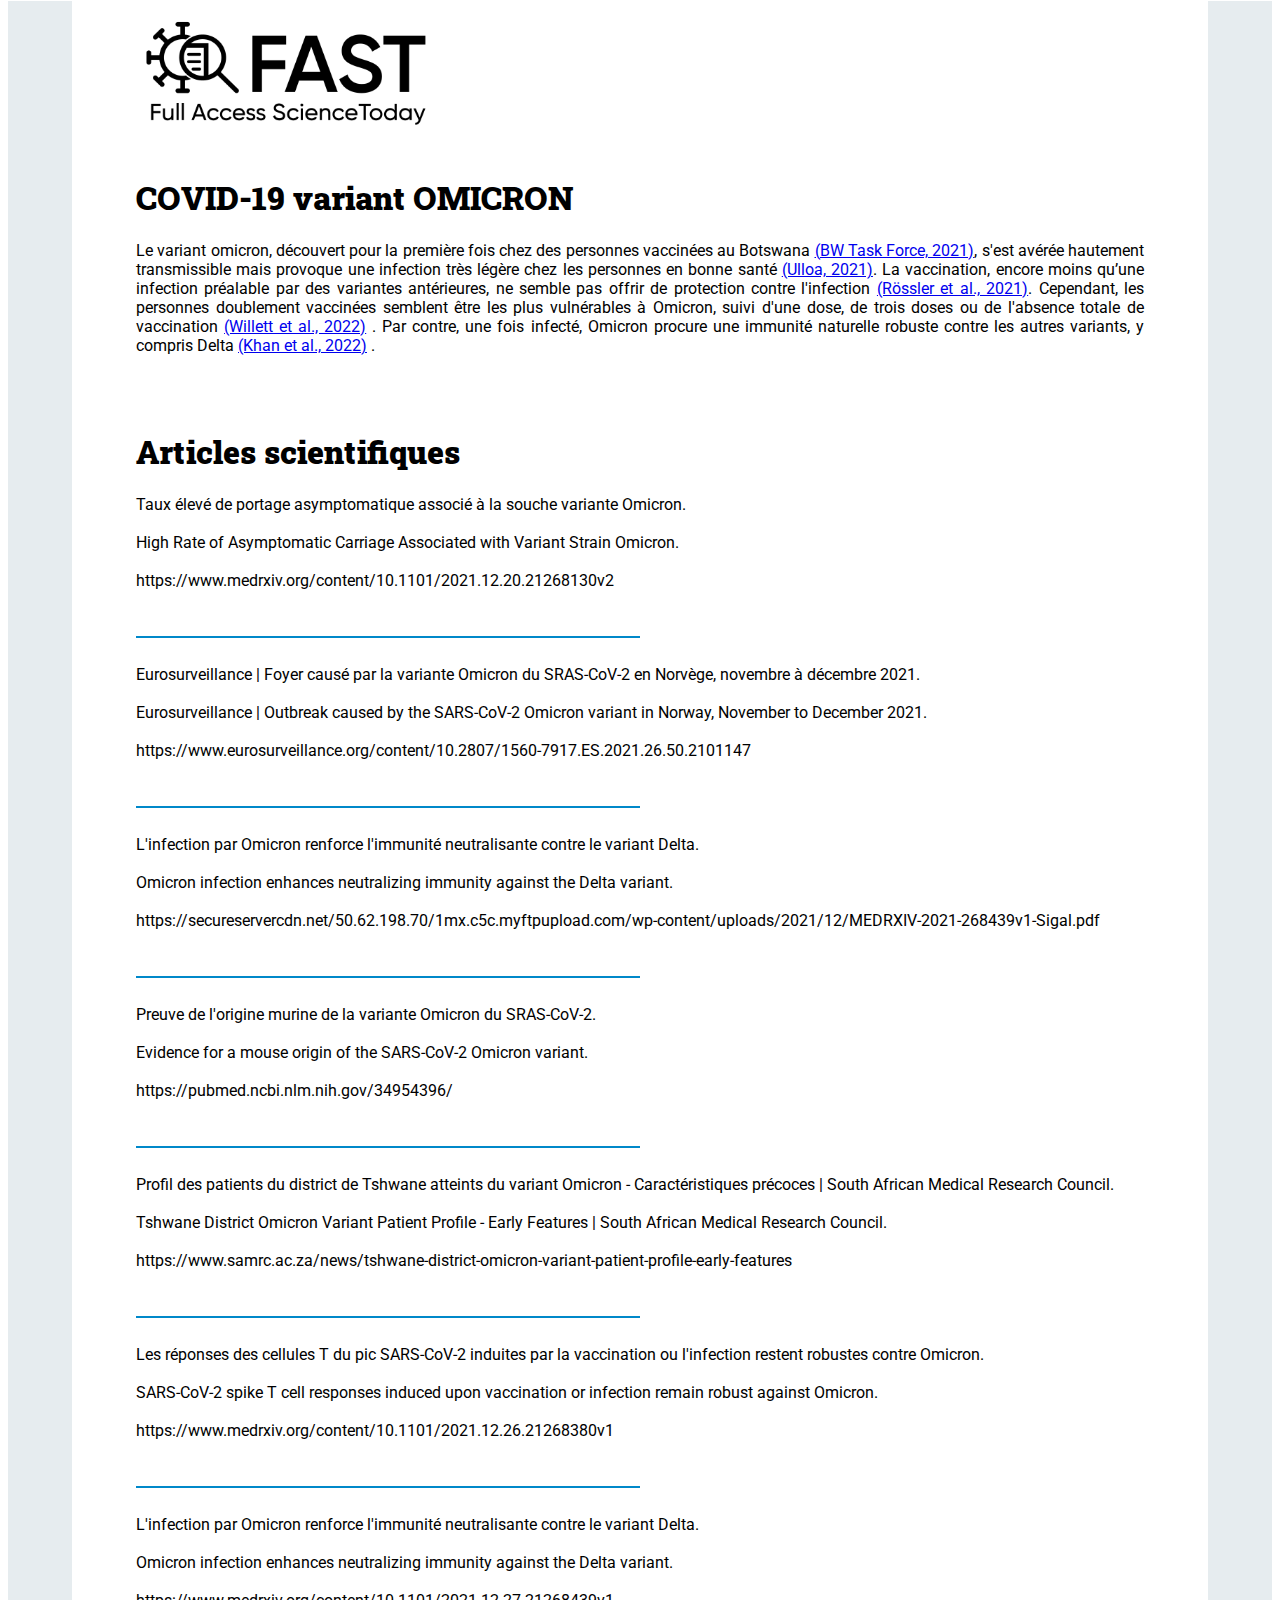
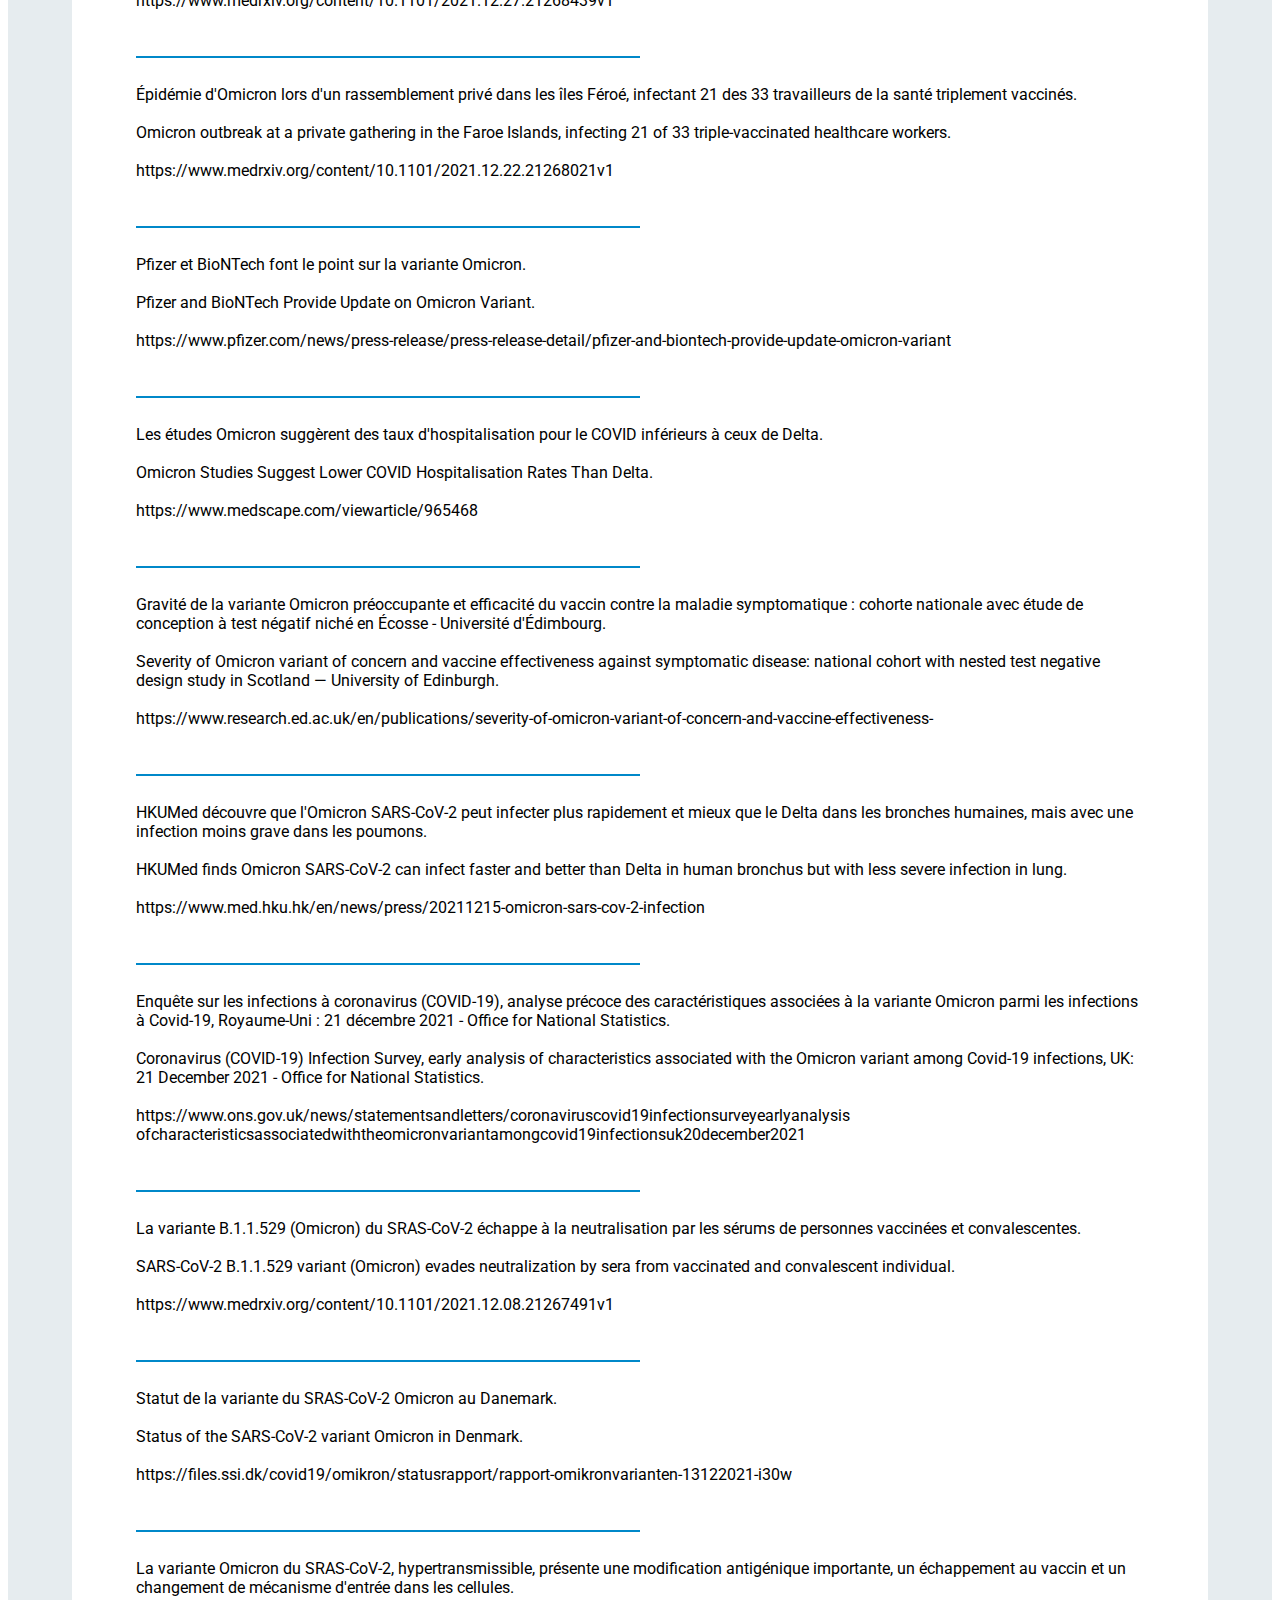
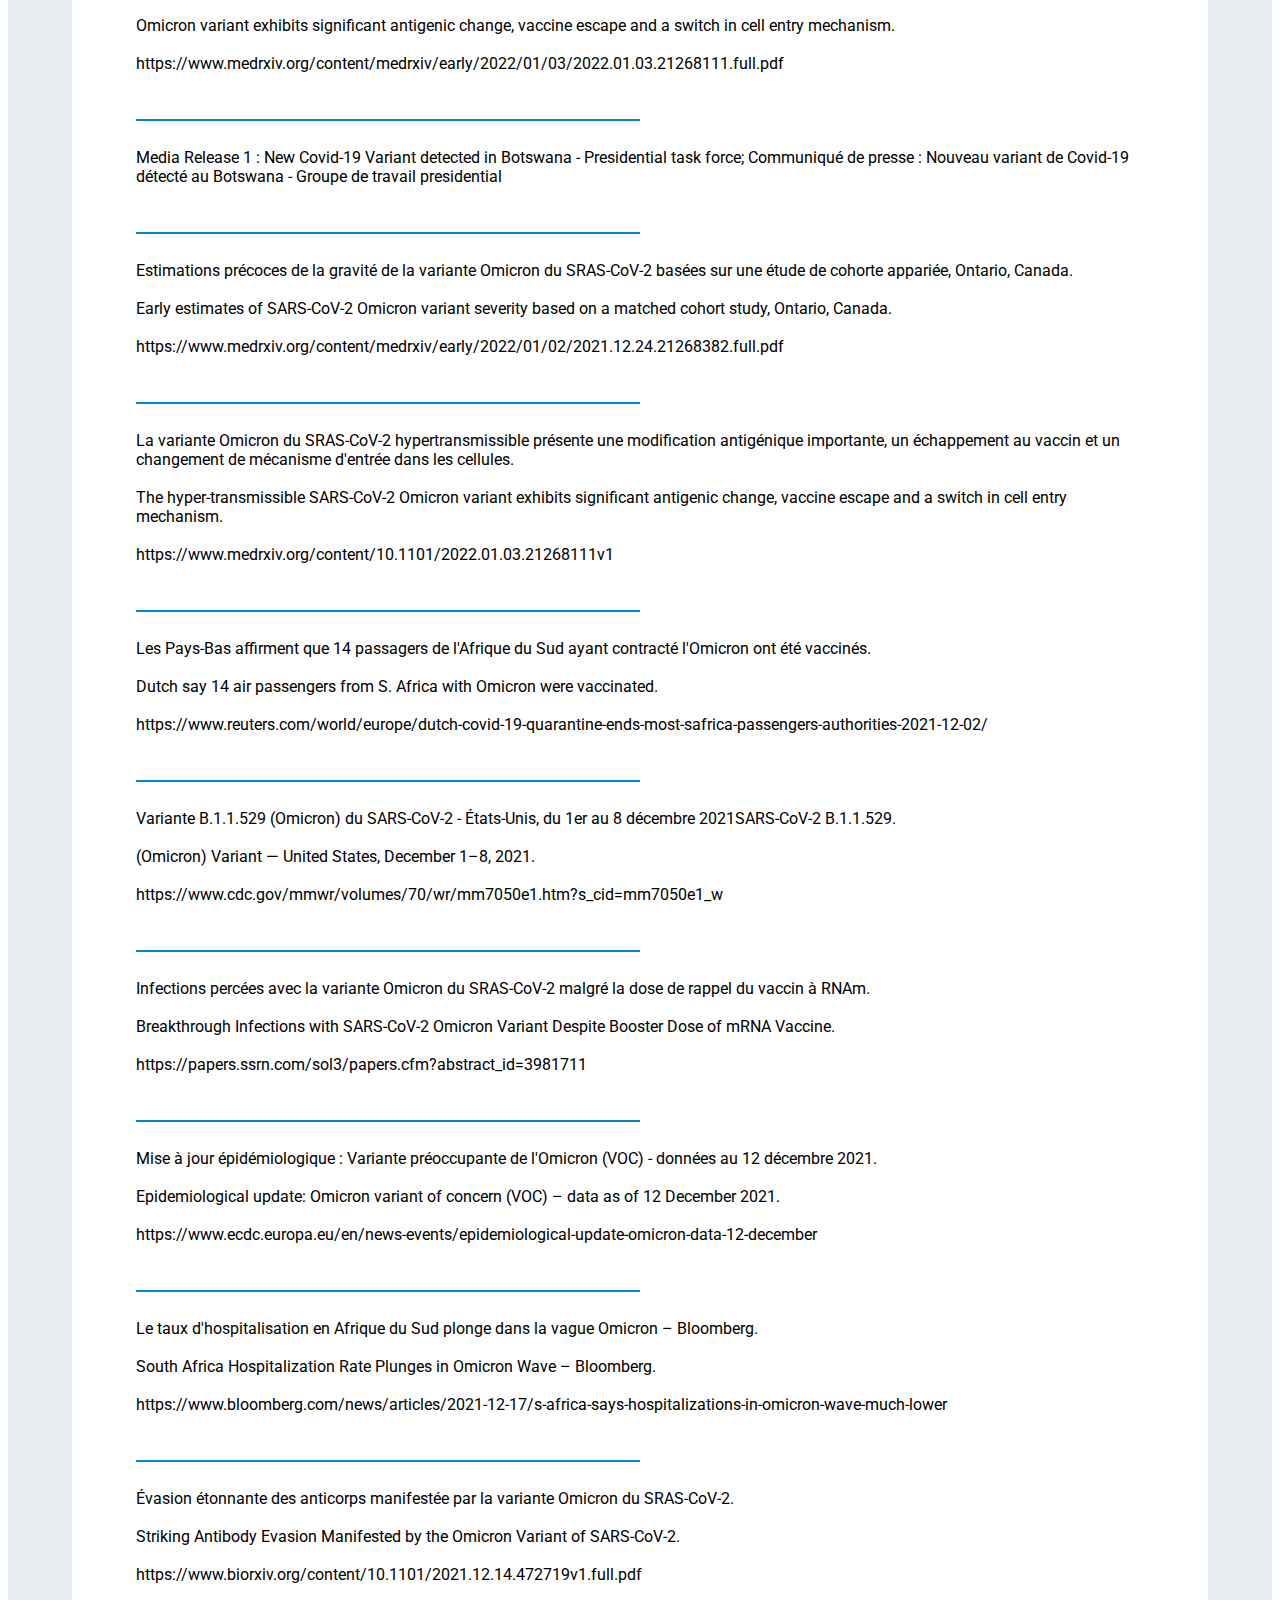
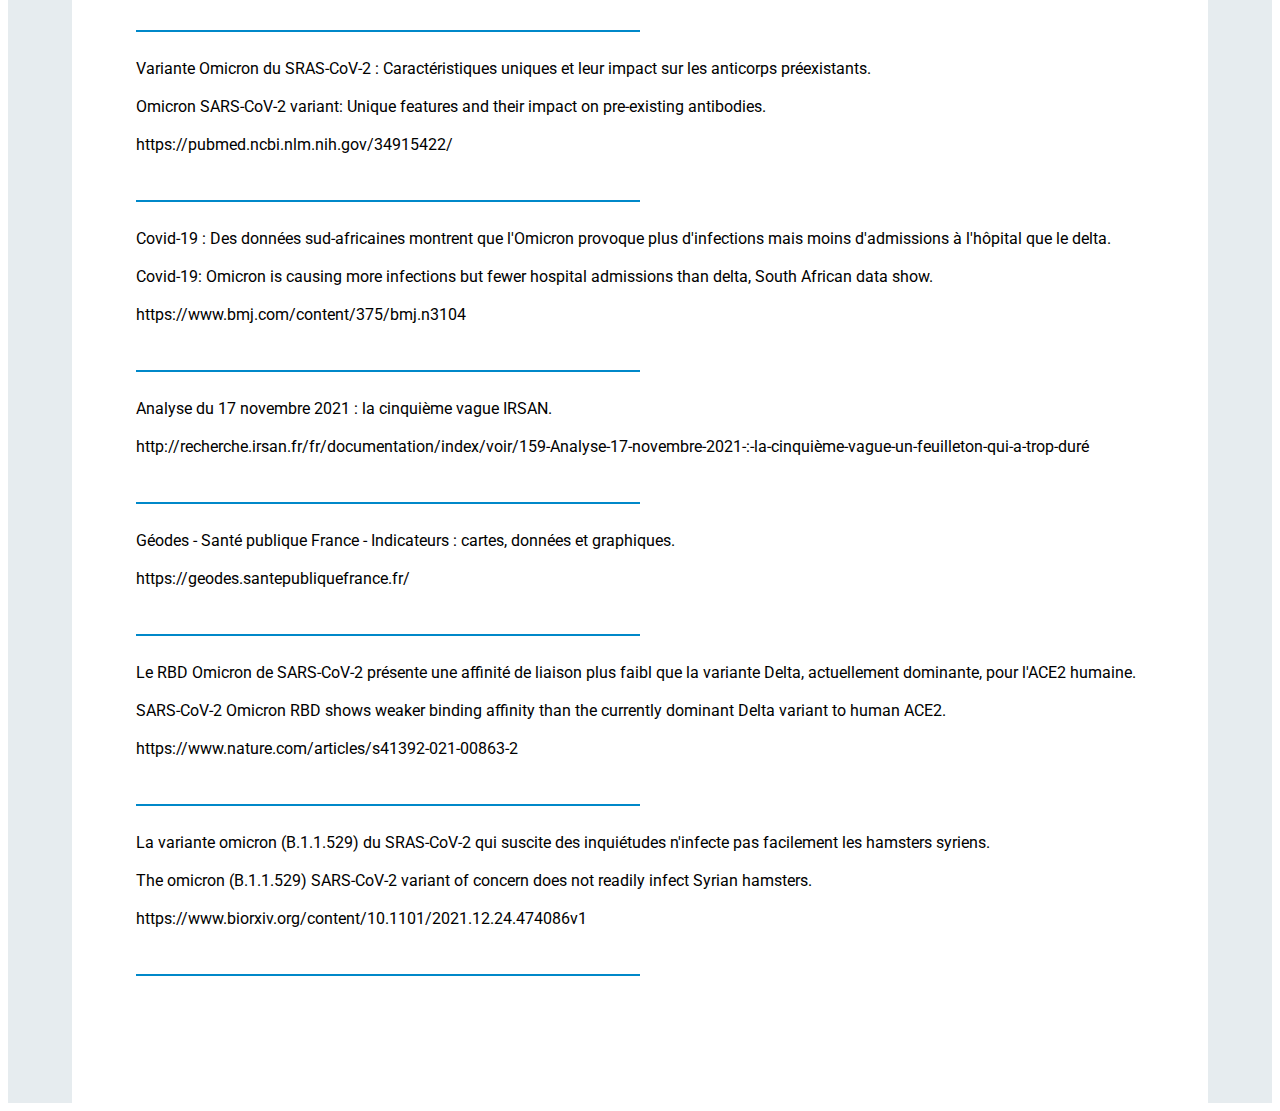
==== commit 4e13f416: "Add files via upload" ====
--- a/index.html
+++ b/index.html
@@ -204,7 +204,7 @@
         Coronavirus (COVID-19) Infection Survey, early analysis of characteristics associated with the Omicron variant among Covid-19 infections, UK: 21 December 2021 - Office for National Statistics.
         <br>
         <br>
-        https://www.ons.gov.uk/news/statementsandletters/coronaviruscovid19infectionsurveyearlyanalysisofcharacteristicsassociatedwiththeomicronvariantamongcovid19infectionsuk20december2021
+        https://www.ons.gov.uk/news/statementsandletters/coronaviruscovid19infectionsurveyearlyanalysis ofcharacteristicsassociatedwiththeomicronvariantamongcovid19infectionsuk20december2021
         <br>
         <br>
         <br>
@@ -432,4 +432,6 @@
         <br>
         <br>
         <hr>
-        <br>+        <br>
+
+    </body>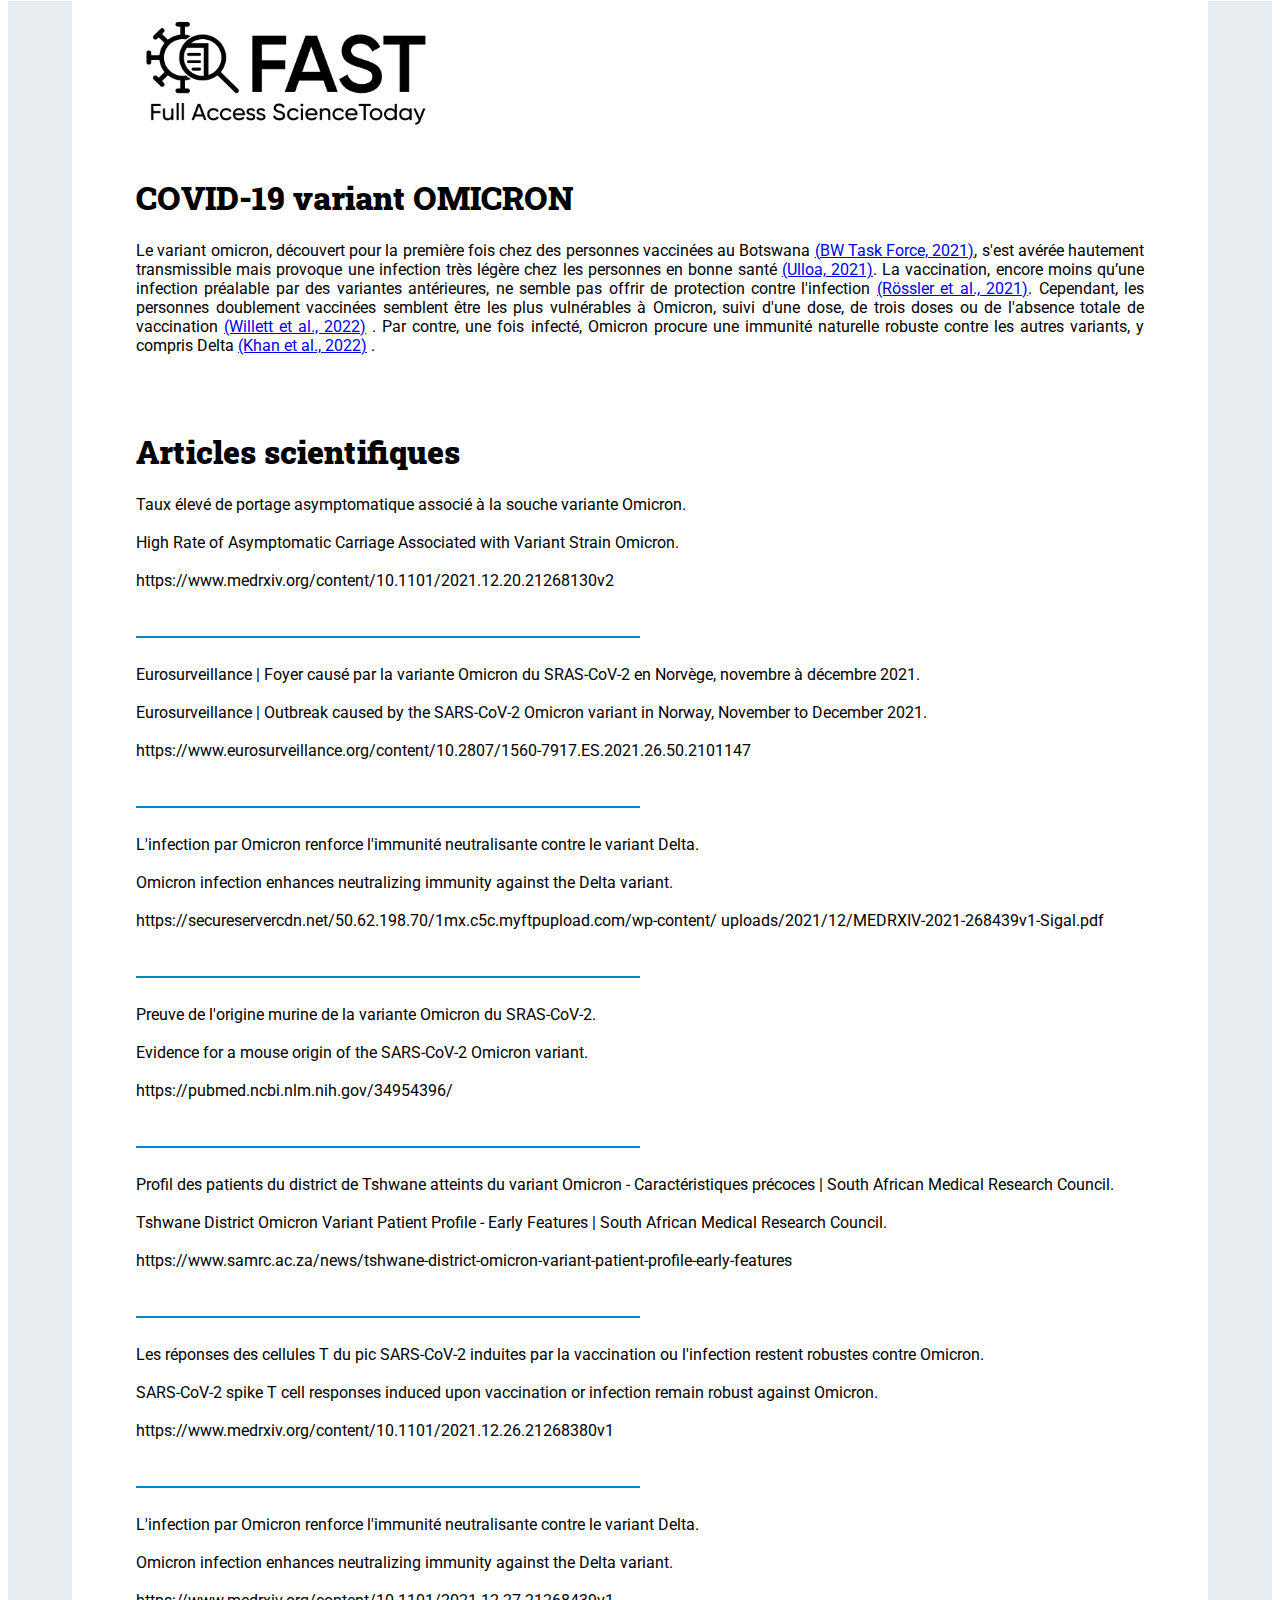
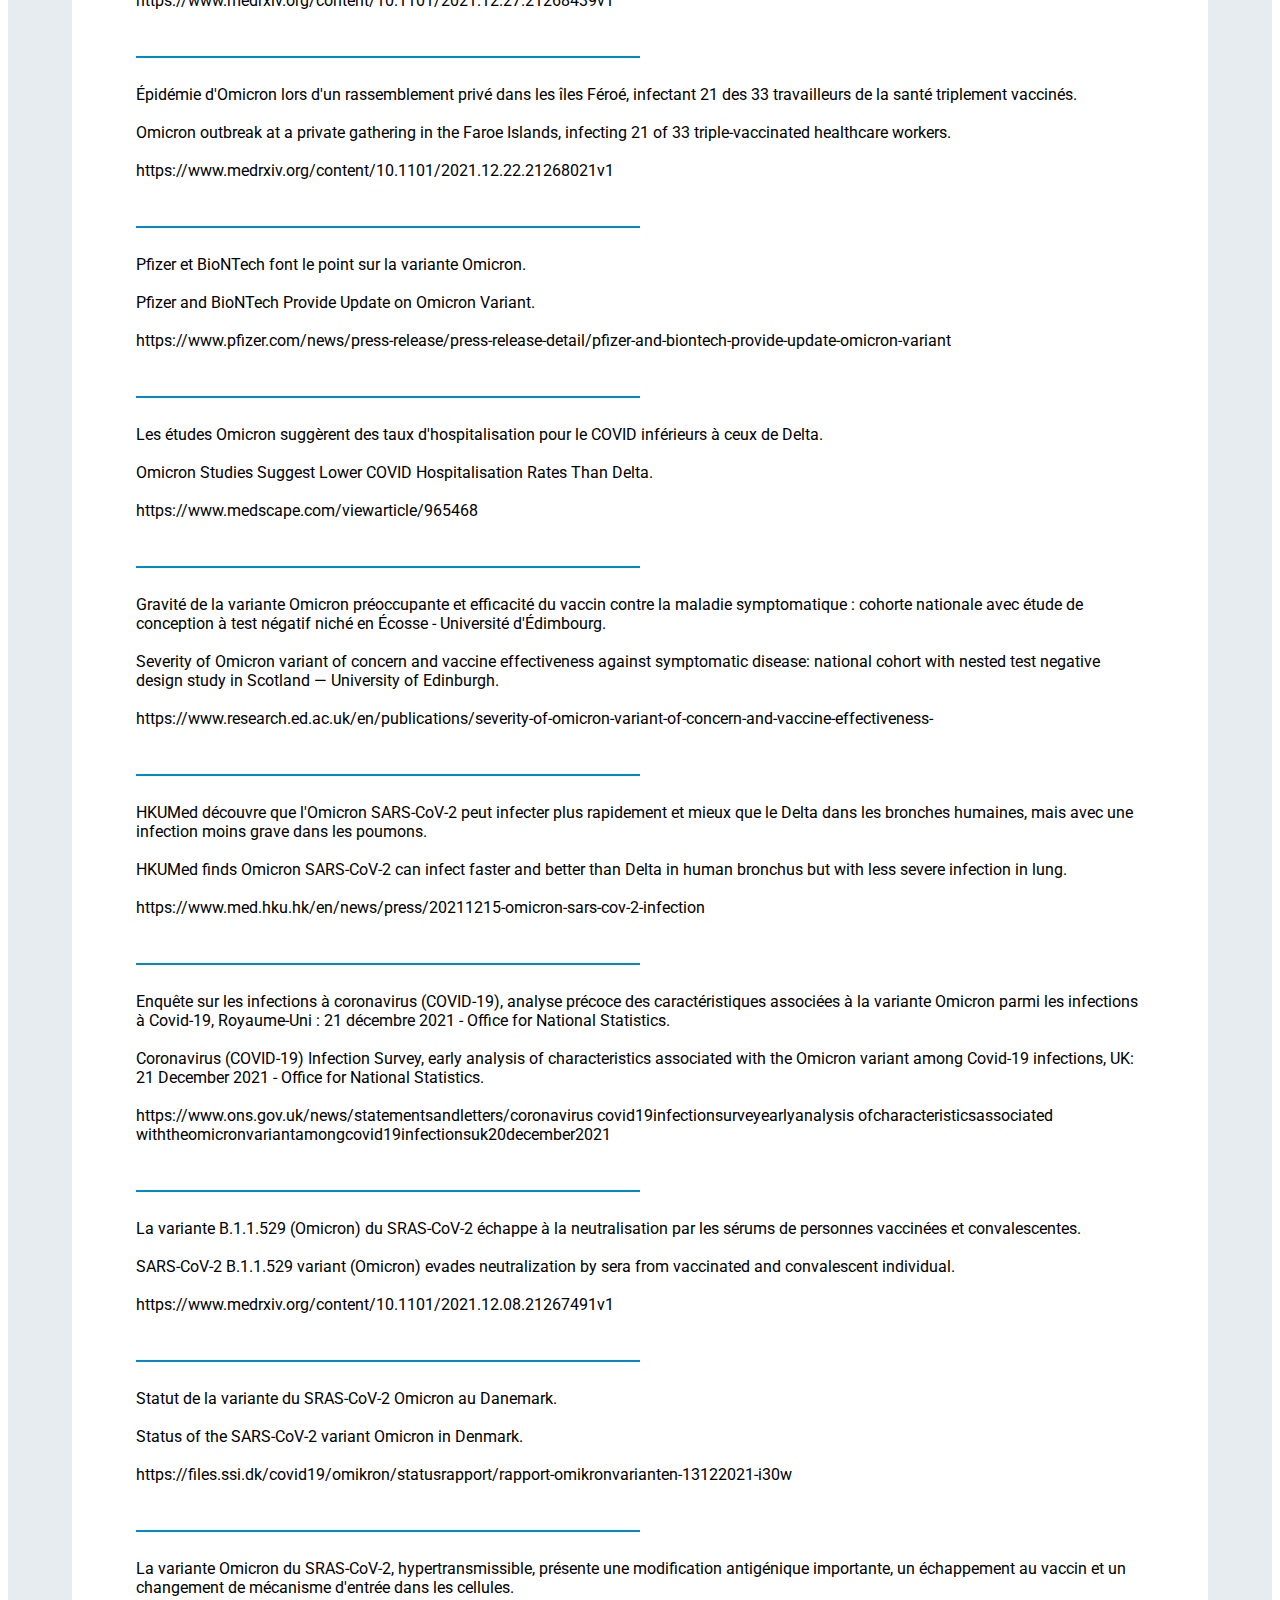
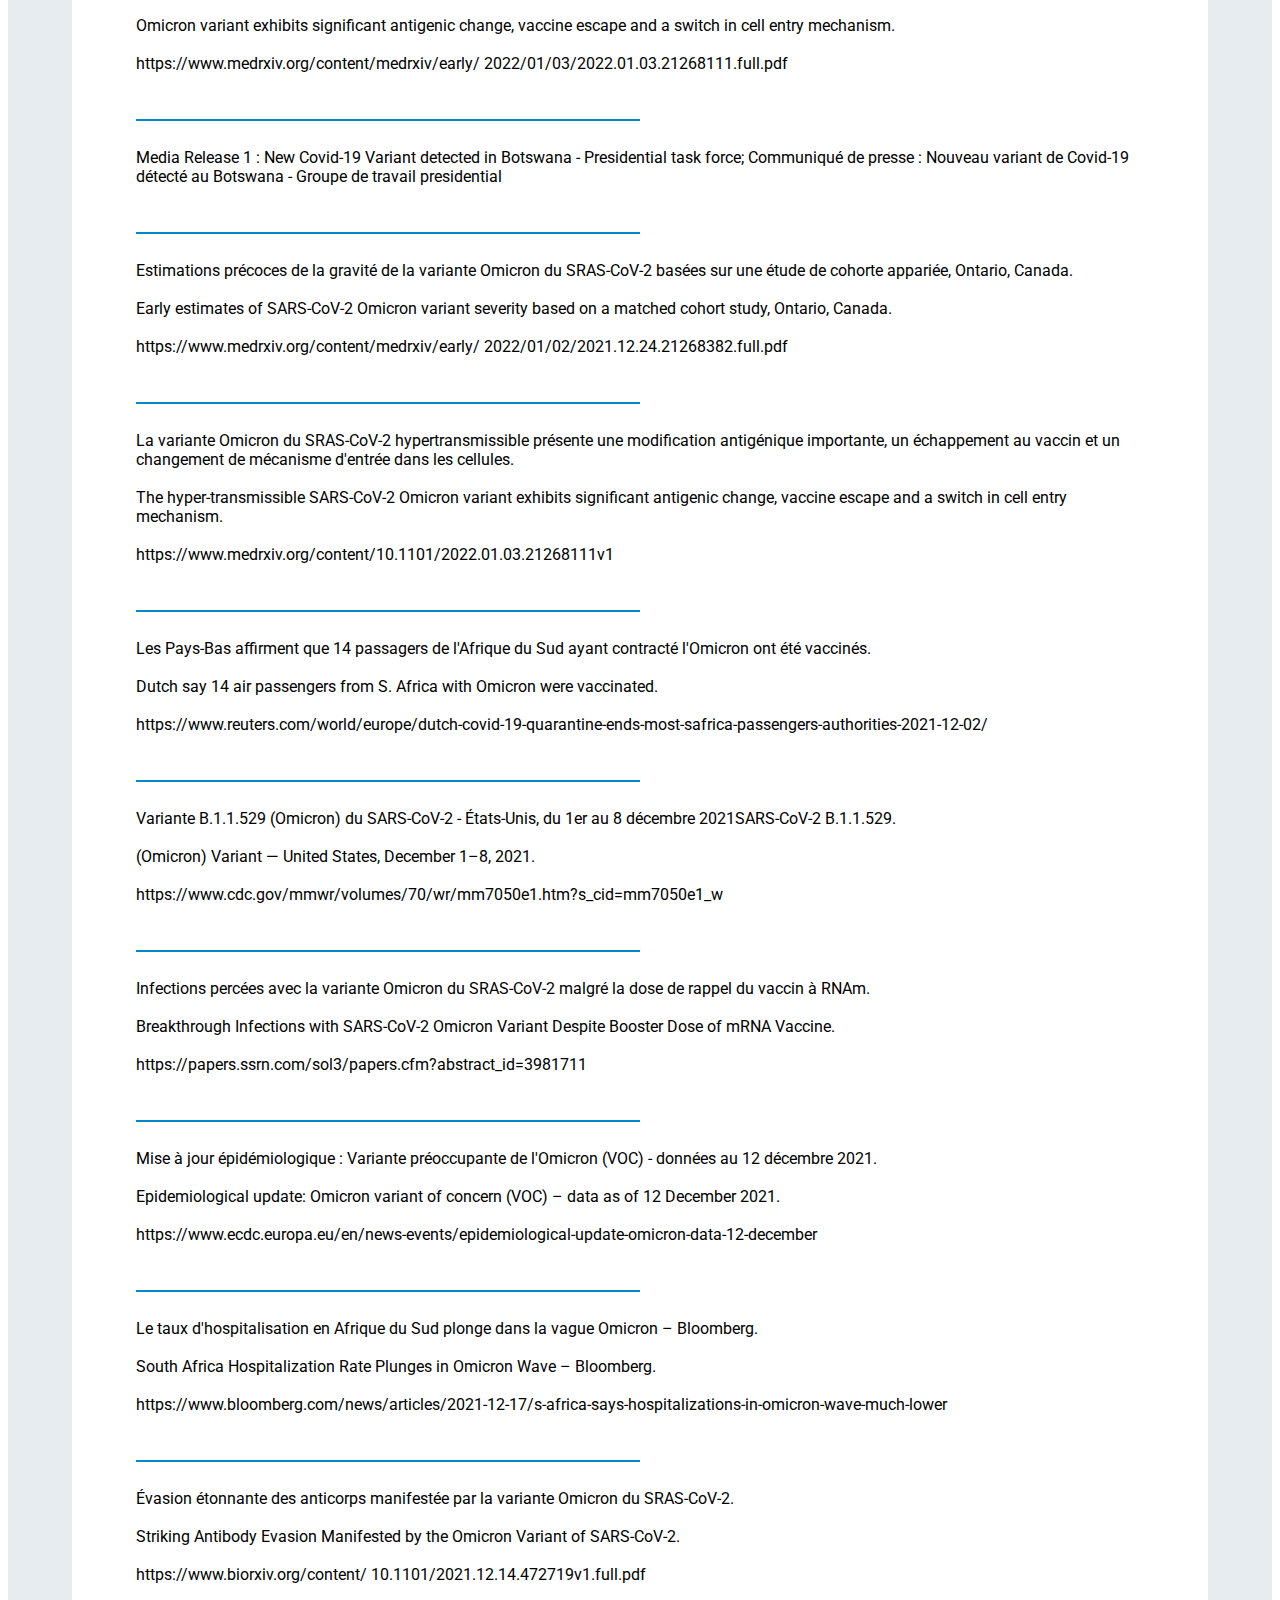
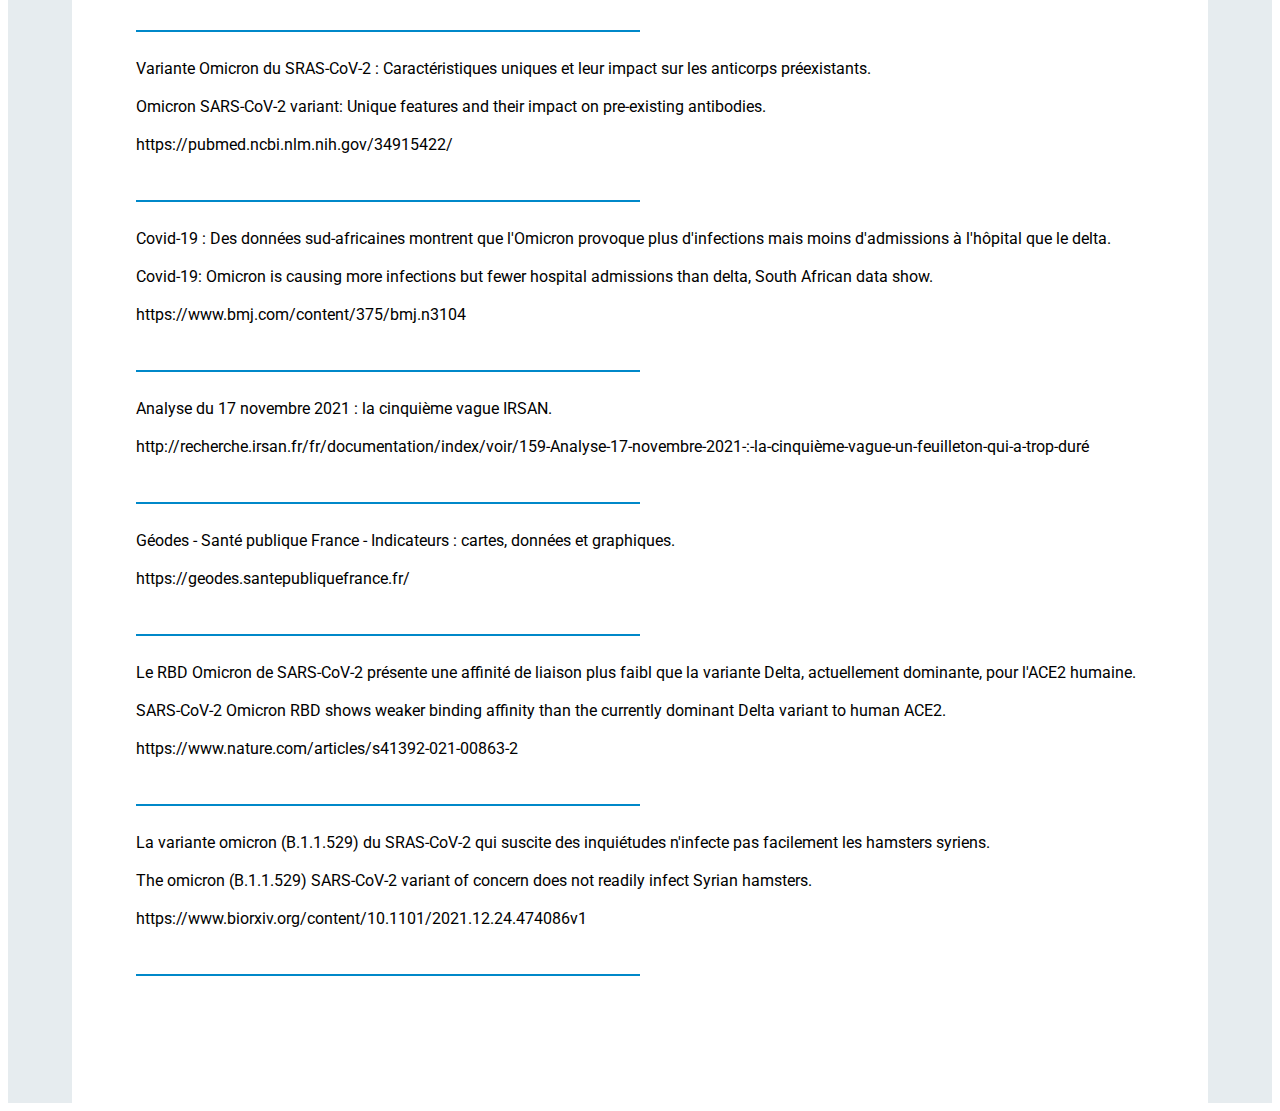
==== commit 69c06b5b: "Add files via upload" ====
--- a/index.html
+++ b/index.html
@@ -74,7 +74,7 @@
         Omicron infection enhances neutralizing immunity against the Delta variant.
         <br>
         <br>
-        https://secureservercdn.net/50.62.198.70/1mx.c5c.myftpupload.com/wp-content/uploads/2021/12/MEDRXIV-2021-268439v1-Sigal.pdf
+        https://secureservercdn.net/50.62.198.70/1mx.c5c.myftpupload.com/wp-content/ uploads/2021/12/MEDRXIV-2021-268439v1-Sigal.pdf
         <br>
         <br>
         <br>
@@ -204,7 +204,7 @@
         Coronavirus (COVID-19) Infection Survey, early analysis of characteristics associated with the Omicron variant among Covid-19 infections, UK: 21 December 2021 - Office for National Statistics.
         <br>
         <br>
-        https://www.ons.gov.uk/news/statementsandletters/coronaviruscovid19infectionsurveyearlyanalysis ofcharacteristicsassociatedwiththeomicronvariantamongcovid19infectionsuk20december2021
+        https://www.ons.gov.uk/news/statementsandletters/coronavirus covid19infectionsurveyearlyanalysis ofcharacteristicsassociated withtheomicronvariantamongcovid19infectionsuk20december2021
         <br>
         <br>
         <br>
@@ -243,7 +243,7 @@
         Omicron variant exhibits significant antigenic change, vaccine escape and a switch in cell entry mechanism.
         <br>
         <br>
-        https://www.medrxiv.org/content/medrxiv/early/2022/01/03/2022.01.03.21268111.full.pdf
+        https://www.medrxiv.org/content/medrxiv/early/ 2022/01/03/2022.01.03.21268111.full.pdf
         <br>
         <br>
         <br>
@@ -264,7 +264,7 @@
         Early estimates of SARS-CoV-2 Omicron variant severity based on a matched cohort study, Ontario, Canada.
         <br>
         <br> 
-        https://www.medrxiv.org/content/medrxiv/early/2022/01/02/2021.12.24.21268382.full.pdf
+        https://www.medrxiv.org/content/medrxiv/early/ 2022/01/02/2021.12.24.21268382.full.pdf
         <br>
         <br>
         <br>
@@ -355,7 +355,7 @@
         Striking Antibody Evasion Manifested by the Omicron Variant of SARS-CoV-2.
         <br>
         <br>
-        https://www.biorxiv.org/content/10.1101/2021.12.14.472719v1.full.pdf
+        https://www.biorxiv.org/content/ 10.1101/2021.12.14.472719v1.full.pdf
         <br>
         <br>
         <br>
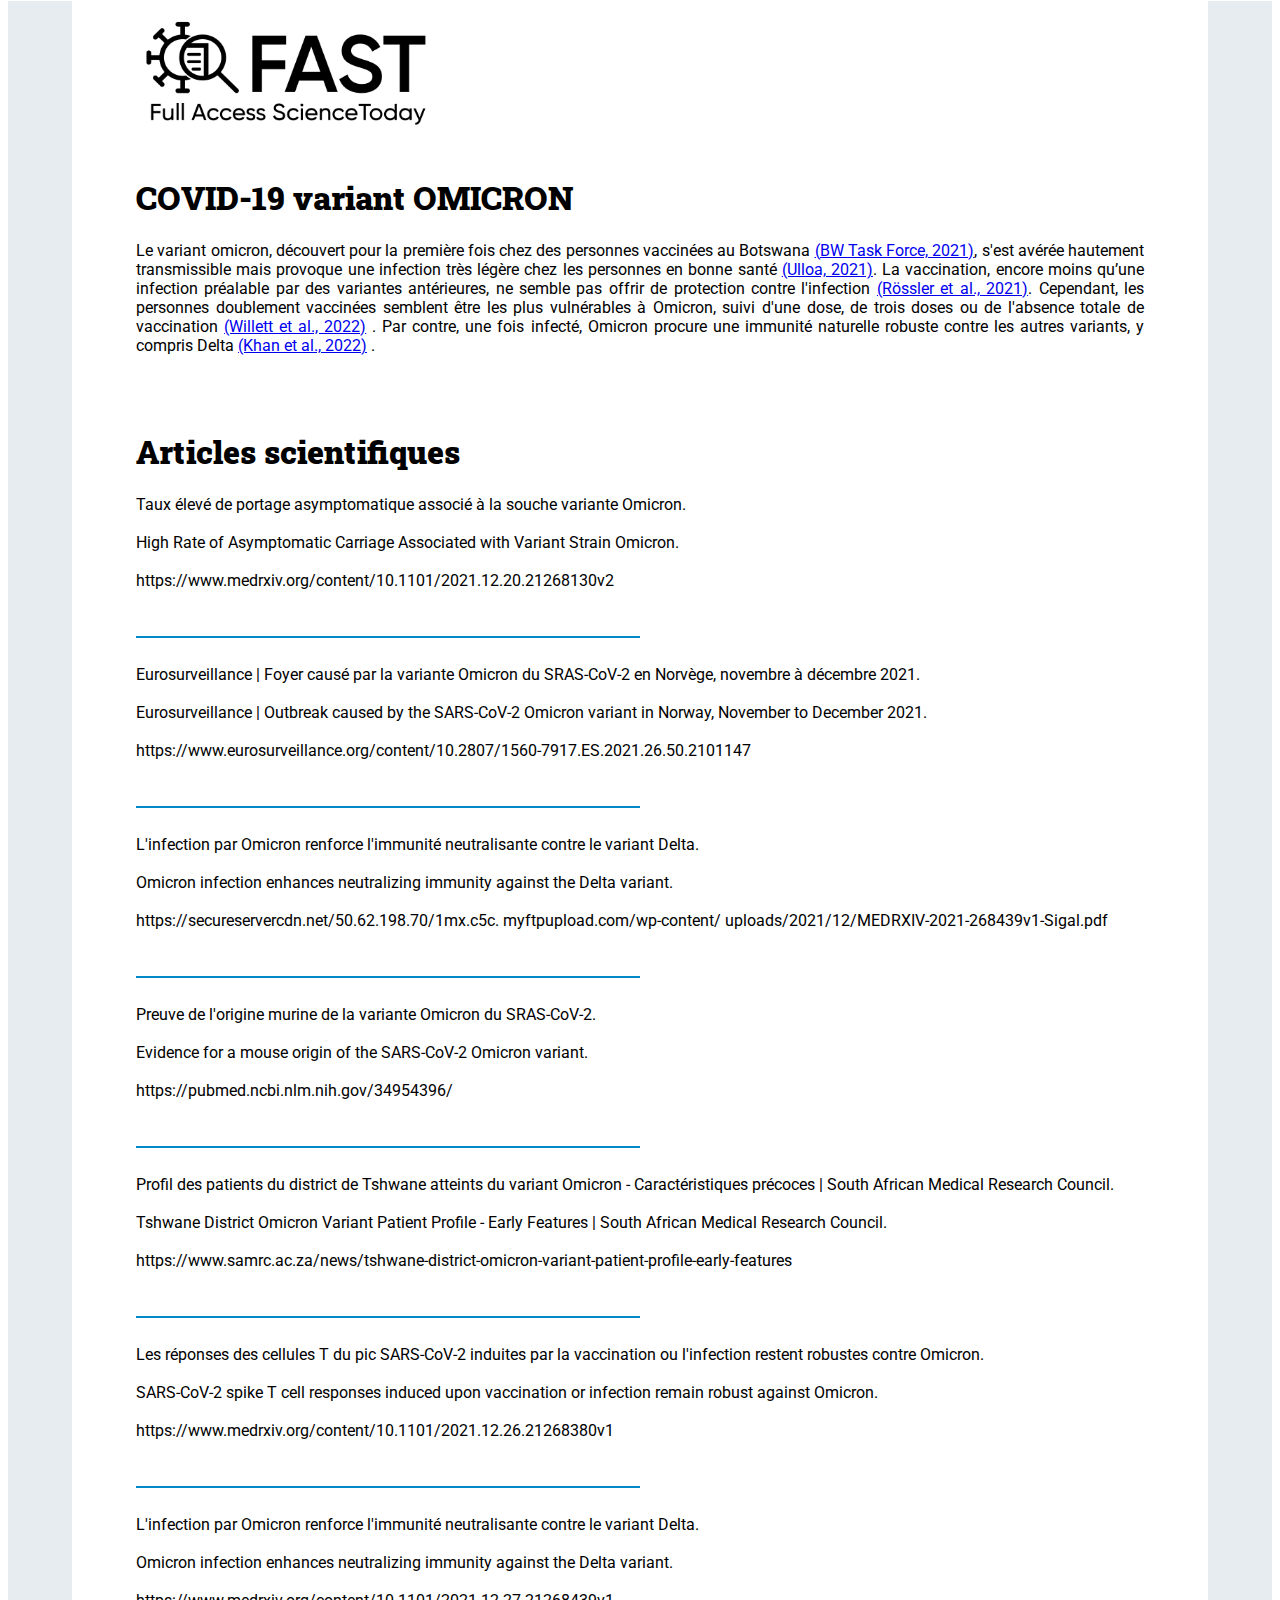
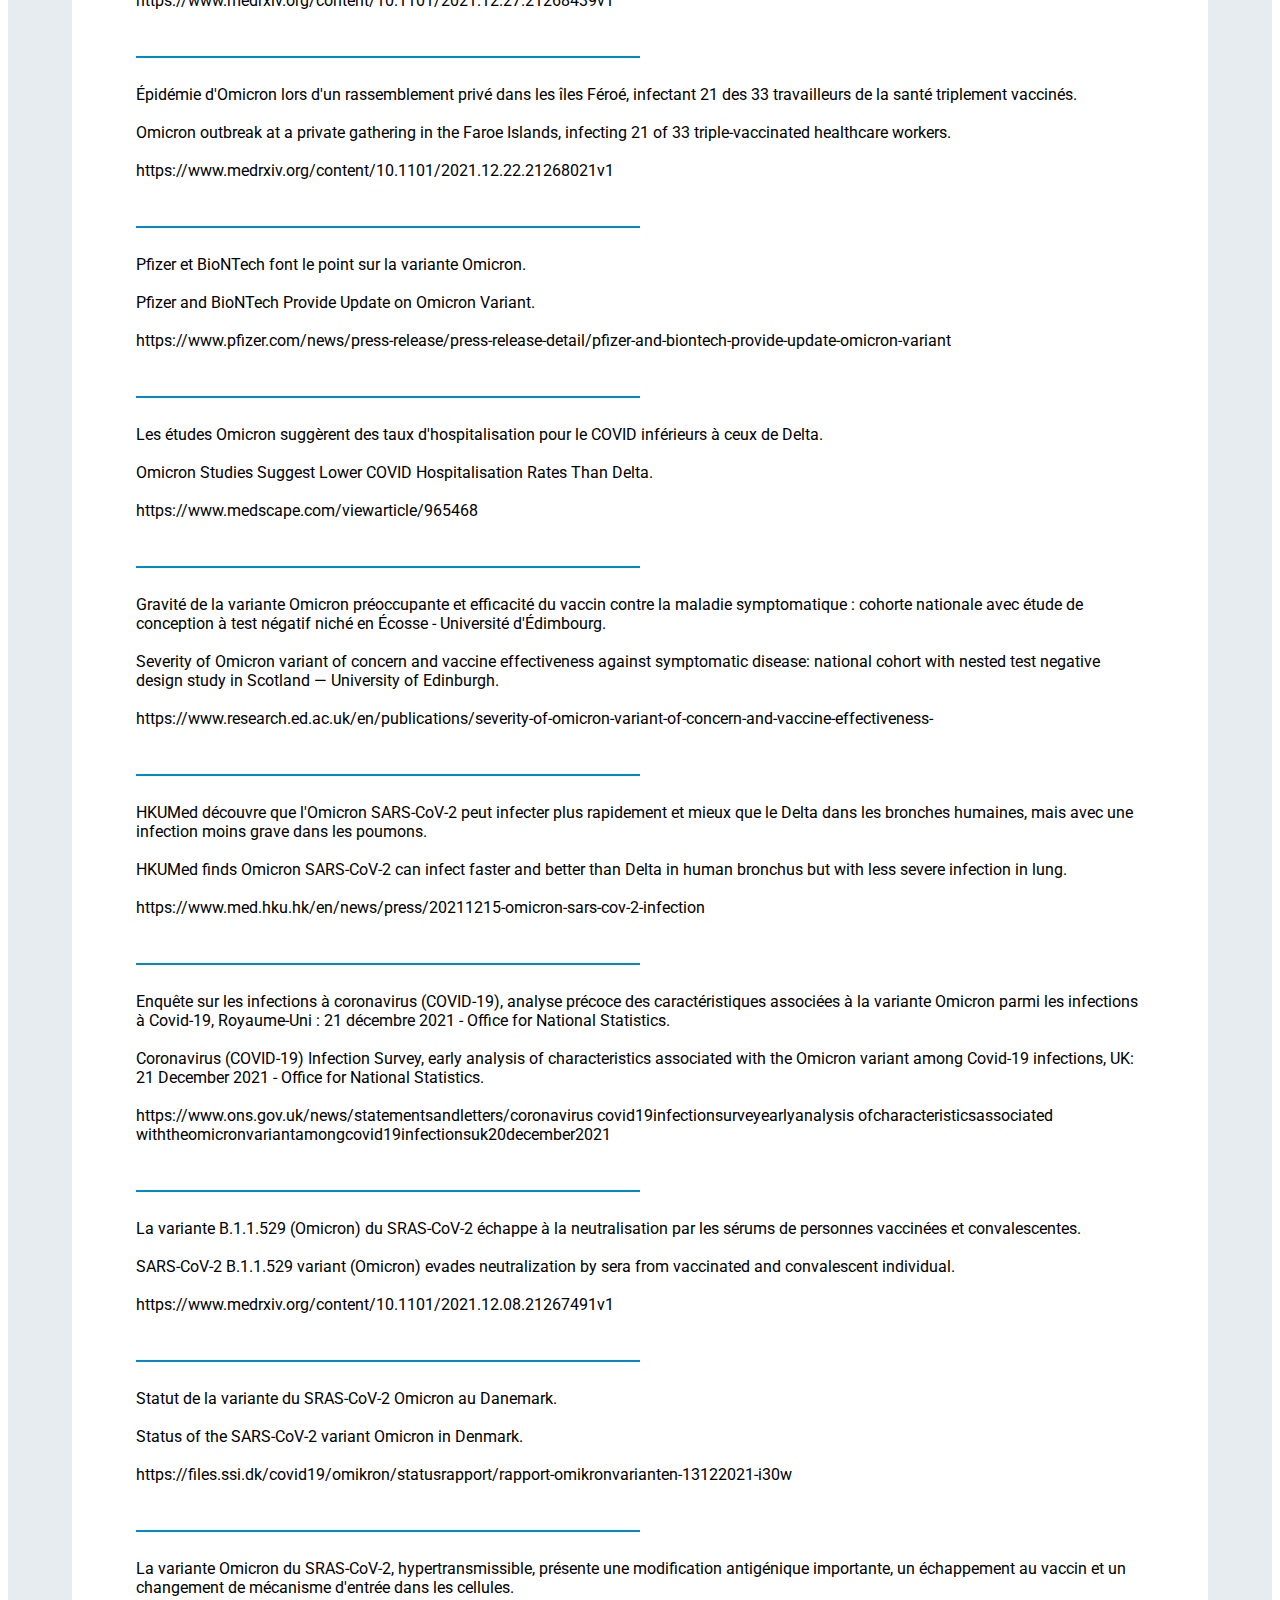
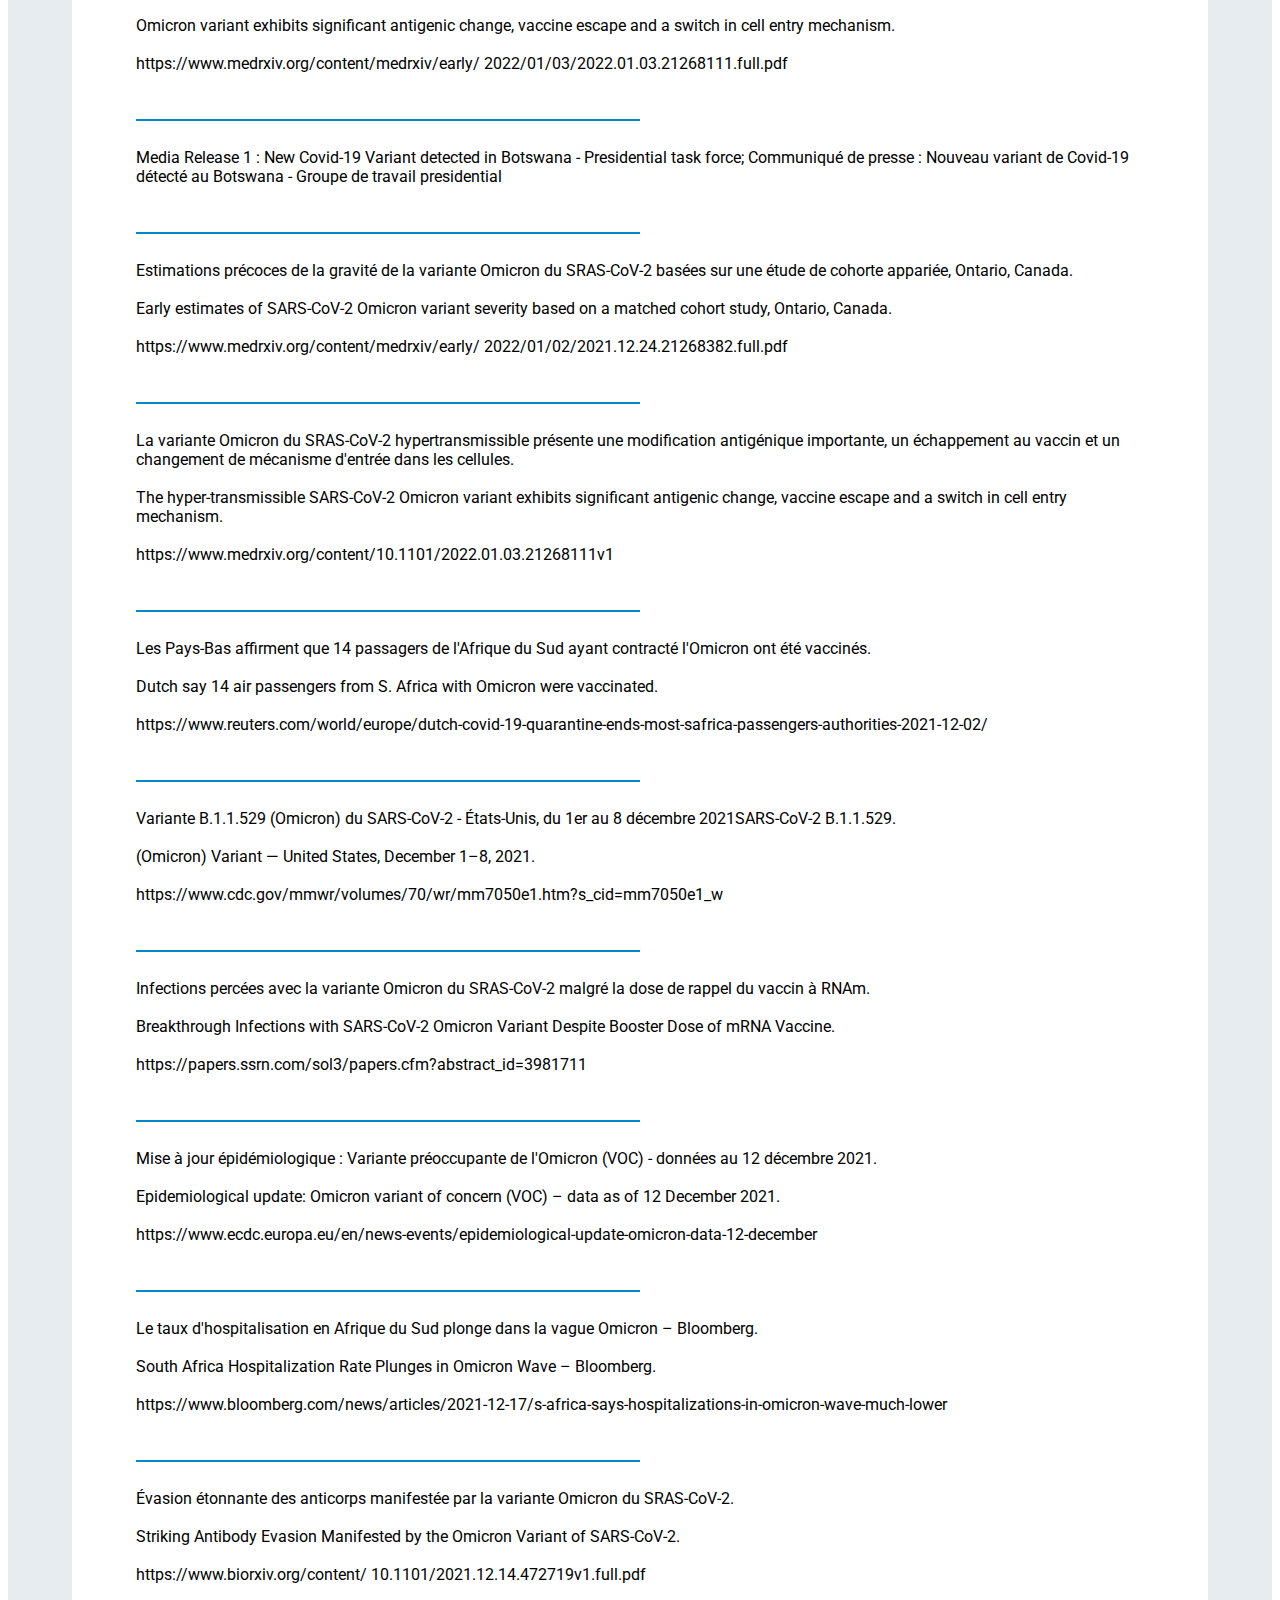
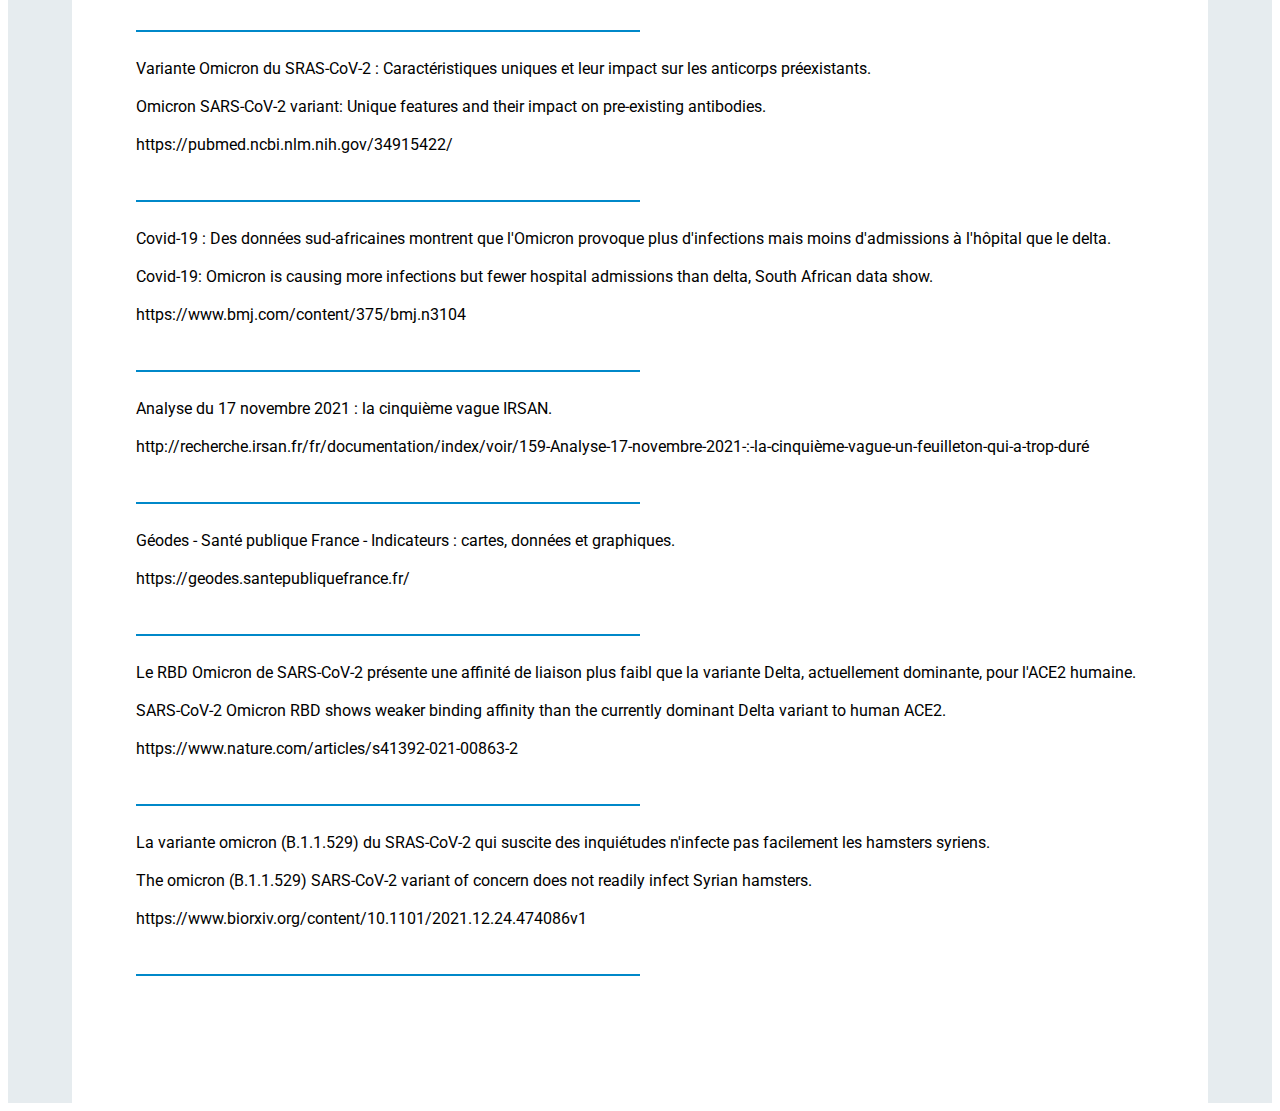
==== commit 5db4b717: "Add files via upload" ====
--- a/index.html
+++ b/index.html
@@ -74,7 +74,7 @@
         Omicron infection enhances neutralizing immunity against the Delta variant.
         <br>
         <br>
-        https://secureservercdn.net/50.62.198.70/1mx.c5c.myftpupload.com/wp-content/ uploads/2021/12/MEDRXIV-2021-268439v1-Sigal.pdf
+        https://secureservercdn.net/50.62.198.70/1mx.c5c. myftpupload.com/wp-content/ uploads/2021/12/MEDRXIV-2021-268439v1-Sigal.pdf
         <br>
         <br>
         <br>
